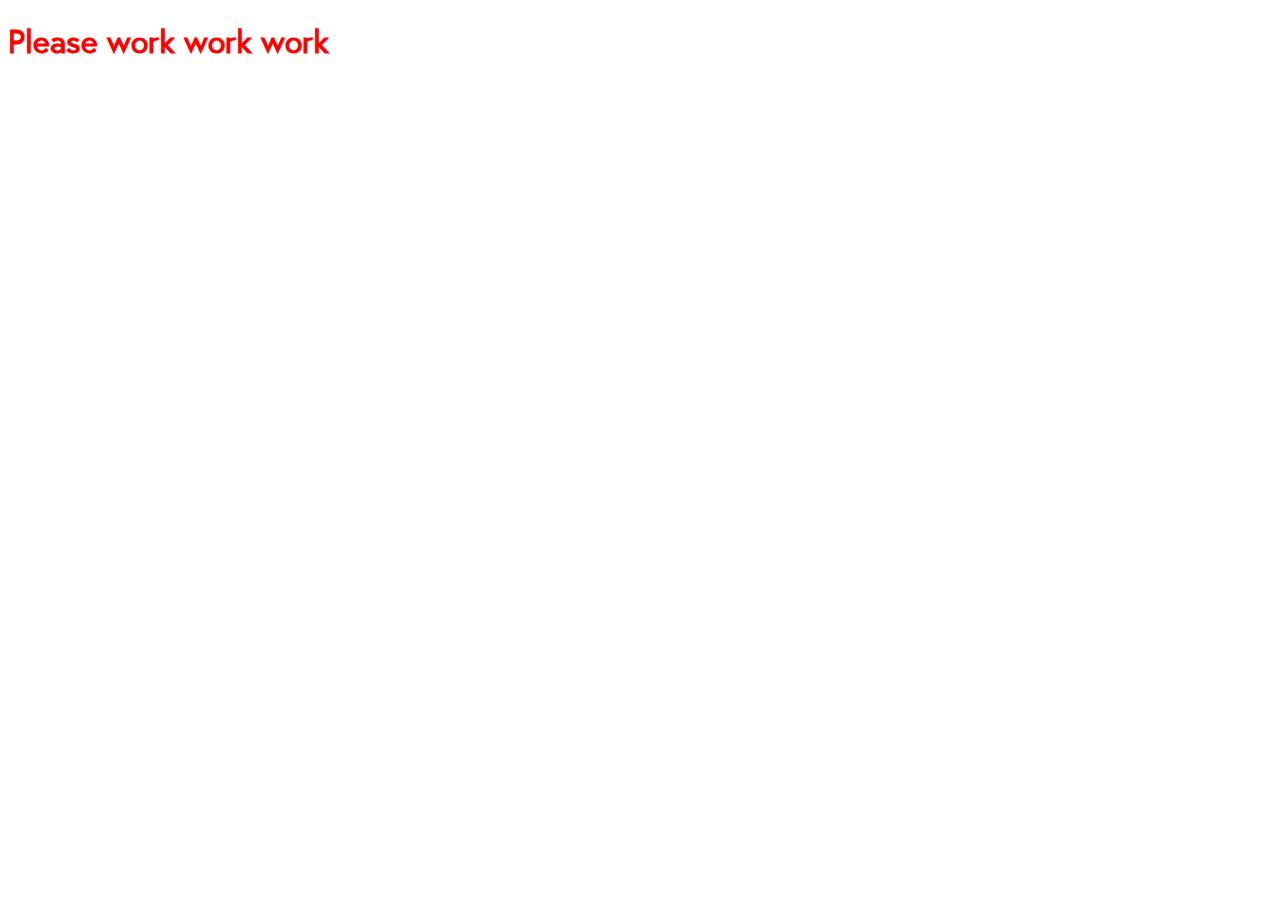
==== index.html @ e3c28439 "project setup wip" ====
<!DOCTYPE html>
<html lang="en">
  <head>
    <meta charset="utf-8">
    <meta name="viewport" content="width=device-width, initial-scale=1">
    <link href="stylesheets/app.css" rel="stylesheet" type="text/css"/>
    <title>Remeli</title>
  </head>
  <body>
  	<h1>Please work work work</h1>
  </body>
</html>
---- stylesheets/app.css ----
@font-face {
  font-family: 'europabold';
  src: url("../fonts/europabold-webfont.woff2") format("woff2"), url("./fonts/europabold-webfont.woff") format("woff");
  font-weight: normal;
  font-style: normal;
}
@font-face {
  font-family: 'europabolditalic';
  src: url("../fonts/europabolditalic-webfont.woff2") format("woff2"), url("../fonts/europabolditalic-webfont.woff") format("woff");
  font-weight: normal;
  font-style: normal;
}
@font-face {
  font-family: 'europalight';
  src: url("../fonts/europalight-webfont.woff2") format("woff2"), url("../fonts/europalight-webfont.woff") format("woff");
  font-weight: normal;
  font-style: normal;
}
@font-face {
  font-family: 'europalightitalic';
  src: url("../fonts/europalightitalic-webfont.woff2") format("woff2"), url("../fonts/europalightitalic-webfont.woff") format("woff");
  font-weight: normal;
  font-style: normal;
}
@font-face {
  font-family: 'europaregular';
  src: url("../fonts/europaregular-webfont.woff2") format("woff2"), url("../fonts/europaregular-webfont.woff") format("woff");
  font-weight: normal;
  font-style: normal;
}
@font-face {
  font-family: 'europaregularitalic';
  src: url("../fonts/europaregularitalic-webfont.woff2") format("woff2"), url("../fonts/europaregularitalic-webfont.woff") format("woff");
  font-weight: normal;
  font-style: normal;
}
/* line 1, ../sass/_common.scss */
body {
  font-family: "europaregular", "helvetica", sans-serif, serif;
  color: red;
}

/* line 6, ../sass/_common.scss */
.rml-header {
  height: 76px;
  border-bottom: 4px solid black;
  min-width: 100%;
  position: fixed;
  z-index: 3;
  text-align: center;
  background-color: #ffffff;
  padding: 0.5em;
}
/* line 16, ../sass/_common.scss */
.rml-header h1 span {
  display: none;
}
/* line 20, ../sass/_common.scss */
.rml-header .logo {
  height: 56px;
}

/* line 25, ../sass/_common.scss */
main {
  margin-top: 80px;
  padding-top: 1.5em;
  padding-left: 2em;
  padding-right: 2em;
  float: left;
}
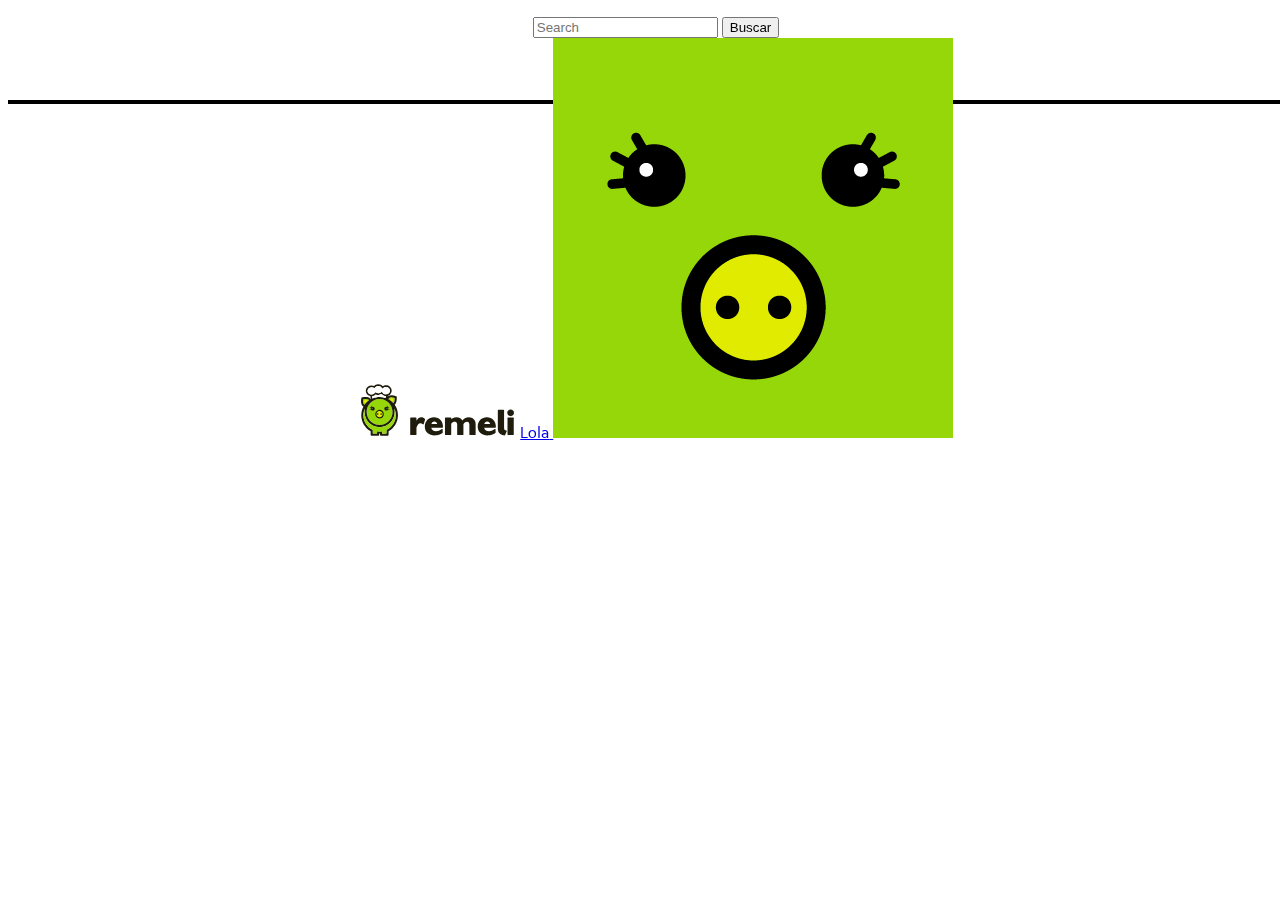
==== commit 668d7e52: "finished mapping; included lineicons; started on index.html" ====
--- a/index.html
+++ b/index.html
@@ -4,9 +4,42 @@
     <meta charset="utf-8">
     <meta name="viewport" content="width=device-width, initial-scale=1">
     <link href="stylesheets/app.css" rel="stylesheet" type="text/css"/>
+<!--Bootstrap-->
+    <link rel="stylesheet" href="https://maxcdn.bootstrapcdn.com/bootstrap/4.0.0-beta/css/bootstrap.min.css" integrity="sha384-/Y6pD6FV/Vv2HJnA6t+vslU6fwYXjCFtcEpHbNJ0lyAFsXTsjBbfaDjzALeQsN6M" crossorigin="anonymous">
+<!--Favicon and app-->
+	<link rel="apple-touch-icon" sizes="180x180" href="favicons/apple-touch-icon.png">
+	<link rel="icon" type="image/png" sizes="32x32" href="favicons/favicon-32x32.png">
+	<link rel="icon" type="image/png" sizes="16x16" href="favicons/favicon-16x16.png">
+	<link rel="manifest" href="favicons/manifest.json">
+	<link rel="mask-icon" href="favicons/safari-pinned-tab.svg" color="#88b04b">
+	<meta name="theme-color" content="#ffffff">
+<!--/Favicon and app-->
     <title>Remeli</title>
   </head>
   <body>
-  	<h1>Please work work work</h1>
+  	<header>
+  		<nav class="navbar fixed-top rml-header align-middle">
+			<form class="form-inline my-2 my-lg-0">
+				<input class="form-control mr-sm-2" type="text" placeholder="Search">
+				<button class="btn btn-outline-success my-2 my-sm-0" type="submit">Buscar</button>
+			</form>
+			<object type="image/svg+xml" data="svg/logo-main.svg" class="logo">
+	  			Remeli <!-- fallback image in CSS -->
+			</object>
+			  <a class="float-left" href="#">
+    			<span class="rml-user-name">Lola</span>
+    			<img class="rml-user-avatar rounded float-left" src="placeholder/user-avatar.png">
+  			</a>
+		
+    			<span class="rml-icon dripicons-bell"></span>
+
+     	</nav>
+  	</header>
+  	<nav>
+  	</nav>
+  	<main>
+  	</main>
+  	<footer>
+  	</footer>
   </body>
 </html>--- a/stylesheets/app.css
+++ b/stylesheets/app.css
@@ -34,13 +34,38 @@
   font-weight: normal;
   font-style: normal;
 }
+/* line 23, ../sass/_colors.scss */
+.rml-primary-text-color {
+  color: #A1A3A3;
+}
+
+/* line 24, ../sass/_colors.scss */
+.rml-secondary-text-color {
+  color: #67686A;
+}
+
+/* line 27, ../sass/_colors.scss */
+.rml-divider-color {
+  color: #ECF0EF;
+}
+
 /* line 1, ../sass/_common.scss */
 body {
   font-family: "europaregular", "helvetica", sans-serif, serif;
-  color: red;
+  color: #838487;
 }
 
 /* line 6, ../sass/_common.scss */
+h1, h2, h3 {
+  color: black;
+}
+
+/* line 10, ../sass/_common.scss */
+h2 {
+  color: #88B04B;
+}
+
+/* line 14, ../sass/_common.scss */
 .rml-header {
   height: 76px;
   border-bottom: 4px solid black;
@@ -51,16 +76,16 @@
   background-color: #ffffff;
   padding: 0.5em;
 }
-/* line 16, ../sass/_common.scss */
+/* line 24, ../sass/_common.scss */
 .rml-header h1 span {
   display: none;
 }
-/* line 20, ../sass/_common.scss */
+/* line 28, ../sass/_common.scss */
 .rml-header .logo {
   height: 56px;
 }
 
-/* line 25, ../sass/_common.scss */
+/* line 33, ../sass/_common.scss */
 main {
   margin-top: 80px;
   padding-top: 1.5em;
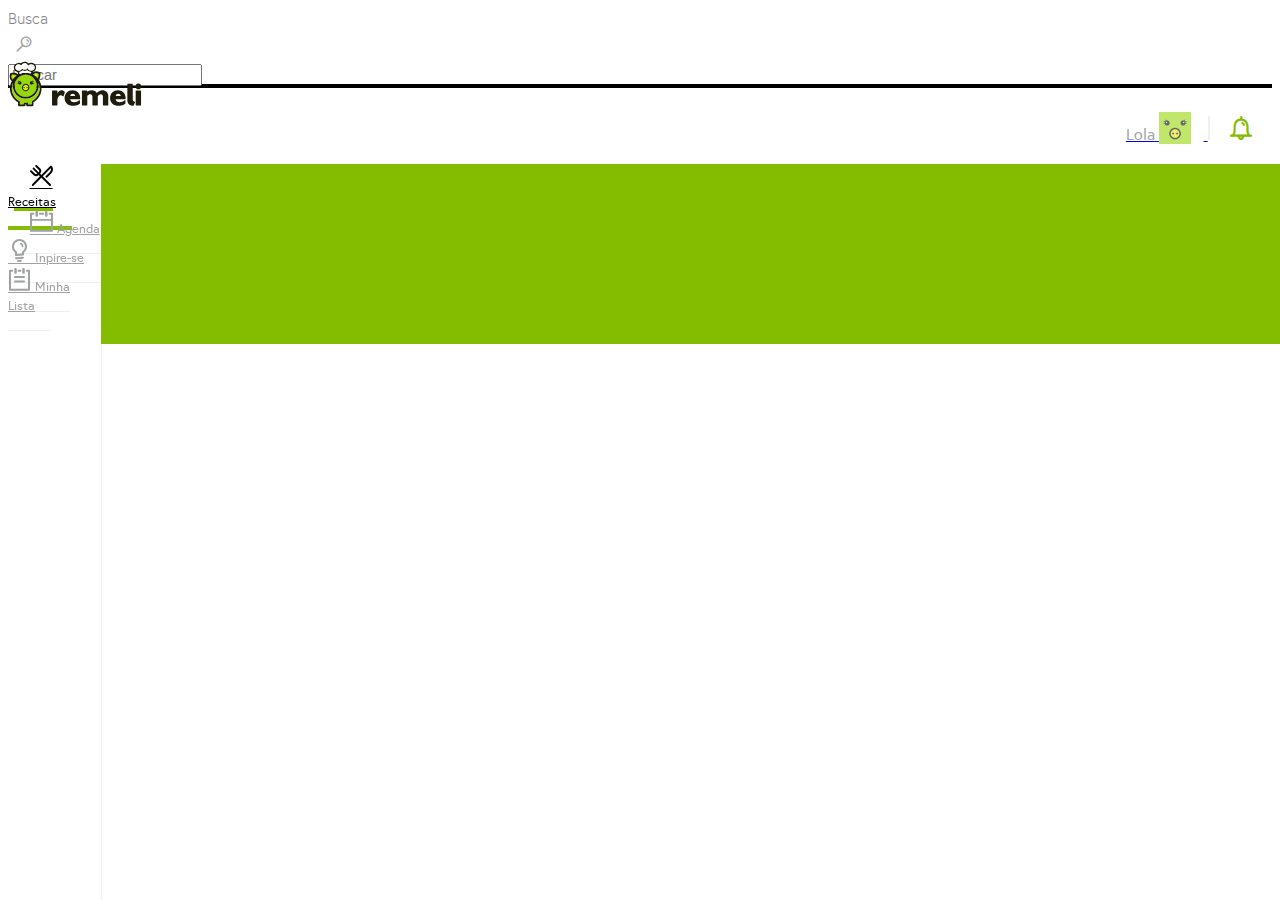
==== commit d9cf56ad: "html and css for page header and main nav" ====
--- a/index.html
+++ b/index.html
@@ -2,7 +2,9 @@
 <html lang="en">
   <head>
     <meta charset="utf-8">
-    <meta name="viewport" content="width=device-width, initial-scale=1">
+    <meta http-equiv="X-UA-Compatible" content="IE=edge">
+    <meta name="viewport" content="width=device-width, initial-scale = 1.0, maximum-scale=1.0, user-scalable=no" />
+<!--Styles-->    
     <link href="stylesheets/app.css" rel="stylesheet" type="text/css"/>
 <!--Bootstrap-->
     <link rel="stylesheet" href="https://maxcdn.bootstrapcdn.com/bootstrap/4.0.0-beta/css/bootstrap.min.css" integrity="sha384-/Y6pD6FV/Vv2HJnA6t+vslU6fwYXjCFtcEpHbNJ0lyAFsXTsjBbfaDjzALeQsN6M" crossorigin="anonymous">
@@ -13,32 +15,61 @@
 	<link rel="manifest" href="favicons/manifest.json">
 	<link rel="mask-icon" href="favicons/safari-pinned-tab.svg" color="#88b04b">
 	<meta name="theme-color" content="#ffffff">
-<!--/Favicon and app-->
+<!--Page Info-->
     <title>Remeli</title>
   </head>
   <body>
+<!--Header-->
   	<header>
   		<nav class="navbar fixed-top rml-header align-middle">
-			<form class="form-inline my-2 my-lg-0">
-				<input class="form-control mr-sm-2" type="text" placeholder="Search">
-				<button class="btn btn-outline-success my-2 my-sm-0" type="submit">Buscar</button>
-			</form>
-			<object type="image/svg+xml" data="svg/logo-main.svg" class="logo">
+  			<div class="col-md-4 float-left">
+				<form class="form-inline my-2 my-lg-0 rml-search">
+					  <label class="sr-only" for="inlineFormInputGroup">Busca</label>
+					  <div class="input-group mb-2 mr-sm-2 mb-sm-0">
+					    <div class="input-group-addon"><span class="dripicons-search"></span></div>
+					    <input type="text" class="form-control" id="inlineFormInputGroup" placeholder="Buscar">
+					  </div>
+				</form>
+			</div>
+			<object type="image/svg+xml" data="svg/logo-main.svg" class="rml-logo logo col-md-4">
 	  			Remeli <!-- fallback image in CSS -->
 			</object>
-			  <a class="float-left" href="#">
-    			<span class="rml-user-name">Lola</span>
-    			<img class="rml-user-avatar rounded float-left" src="placeholder/user-avatar.png">
-  			</a>
-		
+			<div class="rml-user-menu float-right col-md-4">
+			  	<a class="" href="#">
+    				<span class="rml-user-name">Lola</span>
+    				<img class="rml-user-avatar rounded" src="placeholder/user-avatar.png">
+  				</a>
     			<span class="rml-icon dripicons-bell"></span>
-
+    		</div>
      	</nav>
   	</header>
-  	<nav>
-  	</nav>
+<!--/Header-->
+<!--Main Navigation-->
+	<nav class="nav rml-main-nav">
+	  <a class="nav-link active" href="#">
+	  	<span class="rml-icon dripicons-cutlery"></span>
+	  	Receitas
+	  </a>
+	  <a class="nav-link" href="#">
+	  	<span class="rml-icon dripicons-calendar"></span>
+	  	Agenda
+	  </a>
+	  <a class="nav-link" href="#">
+		<span class="rml-icon dripicons-lightbulb"></span>
+	  	Inpire-se
+	  </a>
+	  <a class="nav-link" href="#">
+	  	<span class="rml-icon dripicons-to-do"></span>
+	  	Minha Lista
+	  </a>
+	</nav>
+<!--/Main Navigation-->
+<!--Content-->
   	<main>
+  		<div class="rml-image-header">
+  		</div>
   	</main>
+<!--/Content-->  	
   	<footer>
   	</footer>
   </body>
--- a/stylesheets/app.css
+++ b/stylesheets/app.css
@@ -34,6 +34,1041 @@
   font-weight: normal;
   font-style: normal;
 }
+@font-face {
+  font-family: 'dripicons-v2';
+  src: url("../fonts/dripicons-v2.eot");
+  src: url("../fonts/dripicons-v2.eot?#iefix") format("embedded-opentype"), url("../fonts/dripicons-v2.woff") format("woff"), url("../fonts/dripicons-v2.ttf") format("truetype"), url("../fonts/dripicons-v2.svg#dripicons-v2") format("svg");
+  font-weight: normal;
+  font-style: normal;
+}
+/* line 16, ../sass/_icons.scss */
+[data-icon]:before {
+  font-family: 'dripicons-v2' !important;
+  content: attr(data-icon);
+  font-style: normal !important;
+  font-weight: normal !important;
+  font-variant: normal !important;
+  text-transform: none !important;
+  speak: none;
+  line-height: 1;
+  -webkit-font-smoothing: antialiased;
+  -moz-osx-font-smoothing: grayscale;
+}
+
+/* line 29, ../sass/_icons.scss */
+[class^="dripicons-"]:before,
+[class*=" dripicons-"]:before {
+  font-family: "dripicons-v2" !important;
+  font-style: normal !important;
+  font-weight: normal !important;
+  font-variant: normal !important;
+  text-transform: none !important;
+  speak: none;
+  line-height: 1;
+  -webkit-font-smoothing: antialiased;
+  -moz-osx-font-smoothing: grayscale;
+}
+
+/* line 42, ../sass/_icons.scss */
+.dripicons-alarm:before {
+  content: "\61";
+}
+
+/* line 45, ../sass/_icons.scss */
+.dripicons-align-center:before {
+  content: "\62";
+}
+
+/* line 48, ../sass/_icons.scss */
+.dripicons-align-justify:before {
+  content: "\63";
+}
+
+/* line 51, ../sass/_icons.scss */
+.dripicons-align-left:before {
+  content: "\64";
+}
+
+/* line 54, ../sass/_icons.scss */
+.dripicons-align-right:before {
+  content: "\65";
+}
+
+/* line 57, ../sass/_icons.scss */
+.dripicons-anchor:before {
+  content: "\66";
+}
+
+/* line 60, ../sass/_icons.scss */
+.dripicons-archive:before {
+  content: "\67";
+}
+
+/* line 63, ../sass/_icons.scss */
+.dripicons-arrow-down:before {
+  content: "\68";
+}
+
+/* line 66, ../sass/_icons.scss */
+.dripicons-arrow-left:before {
+  content: "\69";
+}
+
+/* line 69, ../sass/_icons.scss */
+.dripicons-arrow-right:before {
+  content: "\6a";
+}
+
+/* line 72, ../sass/_icons.scss */
+.dripicons-arrow-thin-down:before {
+  content: "\6b";
+}
+
+/* line 75, ../sass/_icons.scss */
+.dripicons-arrow-thin-left:before {
+  content: "\6c";
+}
+
+/* line 78, ../sass/_icons.scss */
+.dripicons-arrow-thin-right:before {
+  content: "\6d";
+}
+
+/* line 81, ../sass/_icons.scss */
+.dripicons-arrow-thin-up:before {
+  content: "\6e";
+}
+
+/* line 84, ../sass/_icons.scss */
+.dripicons-arrow-up:before {
+  content: "\6f";
+}
+
+/* line 87, ../sass/_icons.scss */
+.dripicons-article:before {
+  content: "\70";
+}
+
+/* line 90, ../sass/_icons.scss */
+.dripicons-backspace:before {
+  content: "\71";
+}
+
+/* line 93, ../sass/_icons.scss */
+.dripicons-basket:before {
+  content: "\72";
+}
+
+/* line 96, ../sass/_icons.scss */
+.dripicons-basketball:before {
+  content: "\73";
+}
+
+/* line 99, ../sass/_icons.scss */
+.dripicons-battery-empty:before {
+  content: "\74";
+}
+
+/* line 102, ../sass/_icons.scss */
+.dripicons-battery-full:before {
+  content: "\75";
+}
+
+/* line 105, ../sass/_icons.scss */
+.dripicons-battery-low:before {
+  content: "\76";
+}
+
+/* line 108, ../sass/_icons.scss */
+.dripicons-battery-medium:before {
+  content: "\77";
+}
+
+/* line 111, ../sass/_icons.scss */
+.dripicons-bell:before {
+  content: "\78";
+}
+
+/* line 114, ../sass/_icons.scss */
+.dripicons-blog:before {
+  content: "\79";
+}
+
+/* line 117, ../sass/_icons.scss */
+.dripicons-bluetooth:before {
+  content: "\7a";
+}
+
+/* line 120, ../sass/_icons.scss */
+.dripicons-bold:before {
+  content: "\41";
+}
+
+/* line 123, ../sass/_icons.scss */
+.dripicons-bookmark:before {
+  content: "\42";
+}
+
+/* line 126, ../sass/_icons.scss */
+.dripicons-bookmarks:before {
+  content: "\43";
+}
+
+/* line 129, ../sass/_icons.scss */
+.dripicons-box:before {
+  content: "\44";
+}
+
+/* line 132, ../sass/_icons.scss */
+.dripicons-briefcase:before {
+  content: "\45";
+}
+
+/* line 135, ../sass/_icons.scss */
+.dripicons-brightness-low:before {
+  content: "\46";
+}
+
+/* line 138, ../sass/_icons.scss */
+.dripicons-brightness-max:before {
+  content: "\47";
+}
+
+/* line 141, ../sass/_icons.scss */
+.dripicons-brightness-medium:before {
+  content: "\48";
+}
+
+/* line 144, ../sass/_icons.scss */
+.dripicons-broadcast:before {
+  content: "\49";
+}
+
+/* line 147, ../sass/_icons.scss */
+.dripicons-browser:before {
+  content: "\4a";
+}
+
+/* line 150, ../sass/_icons.scss */
+.dripicons-browser-upload:before {
+  content: "\4b";
+}
+
+/* line 153, ../sass/_icons.scss */
+.dripicons-brush:before {
+  content: "\4c";
+}
+
+/* line 156, ../sass/_icons.scss */
+.dripicons-calendar:before {
+  content: "\4d";
+}
+
+/* line 159, ../sass/_icons.scss */
+.dripicons-camcorder:before {
+  content: "\4e";
+}
+
+/* line 162, ../sass/_icons.scss */
+.dripicons-camera:before {
+  content: "\4f";
+}
+
+/* line 165, ../sass/_icons.scss */
+.dripicons-card:before {
+  content: "\50";
+}
+
+/* line 168, ../sass/_icons.scss */
+.dripicons-cart:before {
+  content: "\51";
+}
+
+/* line 171, ../sass/_icons.scss */
+.dripicons-checklist:before {
+  content: "\52";
+}
+
+/* line 174, ../sass/_icons.scss */
+.dripicons-checkmark:before {
+  content: "\53";
+}
+
+/* line 177, ../sass/_icons.scss */
+.dripicons-chevron-down:before {
+  content: "\54";
+}
+
+/* line 180, ../sass/_icons.scss */
+.dripicons-chevron-left:before {
+  content: "\55";
+}
+
+/* line 183, ../sass/_icons.scss */
+.dripicons-chevron-right:before {
+  content: "\56";
+}
+
+/* line 186, ../sass/_icons.scss */
+.dripicons-chevron-up:before {
+  content: "\57";
+}
+
+/* line 189, ../sass/_icons.scss */
+.dripicons-clipboard:before {
+  content: "\58";
+}
+
+/* line 192, ../sass/_icons.scss */
+.dripicons-clock:before {
+  content: "\59";
+}
+
+/* line 195, ../sass/_icons.scss */
+.dripicons-clockwise:before {
+  content: "\5a";
+}
+
+/* line 198, ../sass/_icons.scss */
+.dripicons-cloud:before {
+  content: "\30";
+}
+
+/* line 201, ../sass/_icons.scss */
+.dripicons-cloud-download:before {
+  content: "\31";
+}
+
+/* line 204, ../sass/_icons.scss */
+.dripicons-cloud-upload:before {
+  content: "\32";
+}
+
+/* line 207, ../sass/_icons.scss */
+.dripicons-code:before {
+  content: "\33";
+}
+
+/* line 210, ../sass/_icons.scss */
+.dripicons-contract:before {
+  content: "\34";
+}
+
+/* line 213, ../sass/_icons.scss */
+.dripicons-contract-2:before {
+  content: "\35";
+}
+
+/* line 216, ../sass/_icons.scss */
+.dripicons-conversation:before {
+  content: "\36";
+}
+
+/* line 219, ../sass/_icons.scss */
+.dripicons-copy:before {
+  content: "\37";
+}
+
+/* line 222, ../sass/_icons.scss */
+.dripicons-crop:before {
+  content: "\38";
+}
+
+/* line 225, ../sass/_icons.scss */
+.dripicons-cross:before {
+  content: "\39";
+}
+
+/* line 228, ../sass/_icons.scss */
+.dripicons-crosshair:before {
+  content: "\21";
+}
+
+/* line 231, ../sass/_icons.scss */
+.dripicons-cutlery:before {
+  content: "\22";
+}
+
+/* line 234, ../sass/_icons.scss */
+.dripicons-device-desktop:before {
+  content: "\23";
+}
+
+/* line 237, ../sass/_icons.scss */
+.dripicons-device-mobile:before {
+  content: "\24";
+}
+
+/* line 240, ../sass/_icons.scss */
+.dripicons-device-tablet:before {
+  content: "\25";
+}
+
+/* line 243, ../sass/_icons.scss */
+.dripicons-direction:before {
+  content: "\26";
+}
+
+/* line 246, ../sass/_icons.scss */
+.dripicons-disc:before {
+  content: "\27";
+}
+
+/* line 249, ../sass/_icons.scss */
+.dripicons-document:before {
+  content: "\28";
+}
+
+/* line 252, ../sass/_icons.scss */
+.dripicons-document-delete:before {
+  content: "\29";
+}
+
+/* line 255, ../sass/_icons.scss */
+.dripicons-document-edit:before {
+  content: "\2a";
+}
+
+/* line 258, ../sass/_icons.scss */
+.dripicons-document-new:before {
+  content: "\2b";
+}
+
+/* line 261, ../sass/_icons.scss */
+.dripicons-document-remove:before {
+  content: "\2c";
+}
+
+/* line 264, ../sass/_icons.scss */
+.dripicons-dot:before {
+  content: "\2d";
+}
+
+/* line 267, ../sass/_icons.scss */
+.dripicons-dots-2:before {
+  content: "\2e";
+}
+
+/* line 270, ../sass/_icons.scss */
+.dripicons-dots-3:before {
+  content: "\2f";
+}
+
+/* line 273, ../sass/_icons.scss */
+.dripicons-download:before {
+  content: "\3a";
+}
+
+/* line 276, ../sass/_icons.scss */
+.dripicons-duplicate:before {
+  content: "\3b";
+}
+
+/* line 279, ../sass/_icons.scss */
+.dripicons-enter:before {
+  content: "\3c";
+}
+
+/* line 282, ../sass/_icons.scss */
+.dripicons-exit:before {
+  content: "\3d";
+}
+
+/* line 285, ../sass/_icons.scss */
+.dripicons-expand:before {
+  content: "\3e";
+}
+
+/* line 288, ../sass/_icons.scss */
+.dripicons-expand-2:before {
+  content: "\3f";
+}
+
+/* line 291, ../sass/_icons.scss */
+.dripicons-experiment:before {
+  content: "\40";
+}
+
+/* line 294, ../sass/_icons.scss */
+.dripicons-export:before {
+  content: "\5b";
+}
+
+/* line 297, ../sass/_icons.scss */
+.dripicons-feed:before {
+  content: "\5d";
+}
+
+/* line 300, ../sass/_icons.scss */
+.dripicons-flag:before {
+  content: "\5e";
+}
+
+/* line 303, ../sass/_icons.scss */
+.dripicons-flashlight:before {
+  content: "\5f";
+}
+
+/* line 306, ../sass/_icons.scss */
+.dripicons-folder:before {
+  content: "\60";
+}
+
+/* line 309, ../sass/_icons.scss */
+.dripicons-folder-open:before {
+  content: "\7b";
+}
+
+/* line 312, ../sass/_icons.scss */
+.dripicons-forward:before {
+  content: "\7c";
+}
+
+/* line 315, ../sass/_icons.scss */
+.dripicons-gaming:before {
+  content: "\7d";
+}
+
+/* line 318, ../sass/_icons.scss */
+.dripicons-gear:before {
+  content: "\7e";
+}
+
+/* line 321, ../sass/_icons.scss */
+.dripicons-graduation:before {
+  content: "\5c";
+}
+
+/* line 324, ../sass/_icons.scss */
+.dripicons-graph-bar:before {
+  content: "\e000";
+}
+
+/* line 327, ../sass/_icons.scss */
+.dripicons-graph-line:before {
+  content: "\e001";
+}
+
+/* line 330, ../sass/_icons.scss */
+.dripicons-graph-pie:before {
+  content: "\e002";
+}
+
+/* line 333, ../sass/_icons.scss */
+.dripicons-headset:before {
+  content: "\e003";
+}
+
+/* line 336, ../sass/_icons.scss */
+.dripicons-heart:before {
+  content: "\e004";
+}
+
+/* line 339, ../sass/_icons.scss */
+.dripicons-help:before {
+  content: "\e005";
+}
+
+/* line 342, ../sass/_icons.scss */
+.dripicons-home:before {
+  content: "\e006";
+}
+
+/* line 345, ../sass/_icons.scss */
+.dripicons-hourglass:before {
+  content: "\e007";
+}
+
+/* line 348, ../sass/_icons.scss */
+.dripicons-inbox:before {
+  content: "\e008";
+}
+
+/* line 351, ../sass/_icons.scss */
+.dripicons-information:before {
+  content: "\e009";
+}
+
+/* line 354, ../sass/_icons.scss */
+.dripicons-italic:before {
+  content: "\e00a";
+}
+
+/* line 357, ../sass/_icons.scss */
+.dripicons-jewel:before {
+  content: "\e00b";
+}
+
+/* line 360, ../sass/_icons.scss */
+.dripicons-lifting:before {
+  content: "\e00c";
+}
+
+/* line 363, ../sass/_icons.scss */
+.dripicons-lightbulb:before {
+  content: "\e00d";
+}
+
+/* line 366, ../sass/_icons.scss */
+.dripicons-link:before {
+  content: "\e00e";
+}
+
+/* line 369, ../sass/_icons.scss */
+.dripicons-link-broken:before {
+  content: "\e00f";
+}
+
+/* line 372, ../sass/_icons.scss */
+.dripicons-list:before {
+  content: "\e010";
+}
+
+/* line 375, ../sass/_icons.scss */
+.dripicons-loading:before {
+  content: "\e011";
+}
+
+/* line 378, ../sass/_icons.scss */
+.dripicons-location:before {
+  content: "\e012";
+}
+
+/* line 381, ../sass/_icons.scss */
+.dripicons-lock:before {
+  content: "\e013";
+}
+
+/* line 384, ../sass/_icons.scss */
+.dripicons-lock-open:before {
+  content: "\e014";
+}
+
+/* line 387, ../sass/_icons.scss */
+.dripicons-mail:before {
+  content: "\e015";
+}
+
+/* line 390, ../sass/_icons.scss */
+.dripicons-map:before {
+  content: "\e016";
+}
+
+/* line 393, ../sass/_icons.scss */
+.dripicons-media-loop:before {
+  content: "\e017";
+}
+
+/* line 396, ../sass/_icons.scss */
+.dripicons-media-next:before {
+  content: "\e018";
+}
+
+/* line 399, ../sass/_icons.scss */
+.dripicons-media-pause:before {
+  content: "\e019";
+}
+
+/* line 402, ../sass/_icons.scss */
+.dripicons-media-play:before {
+  content: "\e01a";
+}
+
+/* line 405, ../sass/_icons.scss */
+.dripicons-media-previous:before {
+  content: "\e01b";
+}
+
+/* line 408, ../sass/_icons.scss */
+.dripicons-media-record:before {
+  content: "\e01c";
+}
+
+/* line 411, ../sass/_icons.scss */
+.dripicons-media-shuffle:before {
+  content: "\e01d";
+}
+
+/* line 414, ../sass/_icons.scss */
+.dripicons-media-stop:before {
+  content: "\e01e";
+}
+
+/* line 417, ../sass/_icons.scss */
+.dripicons-medical:before {
+  content: "\e01f";
+}
+
+/* line 420, ../sass/_icons.scss */
+.dripicons-menu:before {
+  content: "\e020";
+}
+
+/* line 423, ../sass/_icons.scss */
+.dripicons-message:before {
+  content: "\e021";
+}
+
+/* line 426, ../sass/_icons.scss */
+.dripicons-meter:before {
+  content: "\e022";
+}
+
+/* line 429, ../sass/_icons.scss */
+.dripicons-microphone:before {
+  content: "\e023";
+}
+
+/* line 432, ../sass/_icons.scss */
+.dripicons-minus:before {
+  content: "\e024";
+}
+
+/* line 435, ../sass/_icons.scss */
+.dripicons-monitor:before {
+  content: "\e025";
+}
+
+/* line 438, ../sass/_icons.scss */
+.dripicons-move:before {
+  content: "\e026";
+}
+
+/* line 441, ../sass/_icons.scss */
+.dripicons-music:before {
+  content: "\e027";
+}
+
+/* line 444, ../sass/_icons.scss */
+.dripicons-network-1:before {
+  content: "\e028";
+}
+
+/* line 447, ../sass/_icons.scss */
+.dripicons-network-2:before {
+  content: "\e029";
+}
+
+/* line 450, ../sass/_icons.scss */
+.dripicons-network-3:before {
+  content: "\e02a";
+}
+
+/* line 453, ../sass/_icons.scss */
+.dripicons-network-4:before {
+  content: "\e02b";
+}
+
+/* line 456, ../sass/_icons.scss */
+.dripicons-network-5:before {
+  content: "\e02c";
+}
+
+/* line 459, ../sass/_icons.scss */
+.dripicons-pamphlet:before {
+  content: "\e02d";
+}
+
+/* line 462, ../sass/_icons.scss */
+.dripicons-paperclip:before {
+  content: "\e02e";
+}
+
+/* line 465, ../sass/_icons.scss */
+.dripicons-pencil:before {
+  content: "\e02f";
+}
+
+/* line 468, ../sass/_icons.scss */
+.dripicons-phone:before {
+  content: "\e030";
+}
+
+/* line 471, ../sass/_icons.scss */
+.dripicons-photo:before {
+  content: "\e031";
+}
+
+/* line 474, ../sass/_icons.scss */
+.dripicons-photo-group:before {
+  content: "\e032";
+}
+
+/* line 477, ../sass/_icons.scss */
+.dripicons-pill:before {
+  content: "\e033";
+}
+
+/* line 480, ../sass/_icons.scss */
+.dripicons-pin:before {
+  content: "\e034";
+}
+
+/* line 483, ../sass/_icons.scss */
+.dripicons-plus:before {
+  content: "\e035";
+}
+
+/* line 486, ../sass/_icons.scss */
+.dripicons-power:before {
+  content: "\e036";
+}
+
+/* line 489, ../sass/_icons.scss */
+.dripicons-preview:before {
+  content: "\e037";
+}
+
+/* line 492, ../sass/_icons.scss */
+.dripicons-print:before {
+  content: "\e038";
+}
+
+/* line 495, ../sass/_icons.scss */
+.dripicons-pulse:before {
+  content: "\e039";
+}
+
+/* line 498, ../sass/_icons.scss */
+.dripicons-question:before {
+  content: "\e03a";
+}
+
+/* line 501, ../sass/_icons.scss */
+.dripicons-reply:before {
+  content: "\e03b";
+}
+
+/* line 504, ../sass/_icons.scss */
+.dripicons-reply-all:before {
+  content: "\e03c";
+}
+
+/* line 507, ../sass/_icons.scss */
+.dripicons-return:before {
+  content: "\e03d";
+}
+
+/* line 510, ../sass/_icons.scss */
+.dripicons-retweet:before {
+  content: "\e03e";
+}
+
+/* line 513, ../sass/_icons.scss */
+.dripicons-rocket:before {
+  content: "\e03f";
+}
+
+/* line 516, ../sass/_icons.scss */
+.dripicons-scale:before {
+  content: "\e040";
+}
+
+/* line 519, ../sass/_icons.scss */
+.dripicons-search:before {
+  content: "\e041";
+}
+
+/* line 522, ../sass/_icons.scss */
+.dripicons-shopping-bag:before {
+  content: "\e042";
+}
+
+/* line 525, ../sass/_icons.scss */
+.dripicons-skip:before {
+  content: "\e043";
+}
+
+/* line 528, ../sass/_icons.scss */
+.dripicons-stack:before {
+  content: "\e044";
+}
+
+/* line 531, ../sass/_icons.scss */
+.dripicons-star:before {
+  content: "\e045";
+}
+
+/* line 534, ../sass/_icons.scss */
+.dripicons-stopwatch:before {
+  content: "\e046";
+}
+
+/* line 537, ../sass/_icons.scss */
+.dripicons-store:before {
+  content: "\e047";
+}
+
+/* line 540, ../sass/_icons.scss */
+.dripicons-suitcase:before {
+  content: "\e048";
+}
+
+/* line 543, ../sass/_icons.scss */
+.dripicons-swap:before {
+  content: "\e049";
+}
+
+/* line 546, ../sass/_icons.scss */
+.dripicons-tag:before {
+  content: "\e04a";
+}
+
+/* line 549, ../sass/_icons.scss */
+.dripicons-tag-delete:before {
+  content: "\e04b";
+}
+
+/* line 552, ../sass/_icons.scss */
+.dripicons-tags:before {
+  content: "\e04c";
+}
+
+/* line 555, ../sass/_icons.scss */
+.dripicons-thumbs-down:before {
+  content: "\e04d";
+}
+
+/* line 558, ../sass/_icons.scss */
+.dripicons-thumbs-up:before {
+  content: "\e04e";
+}
+
+/* line 561, ../sass/_icons.scss */
+.dripicons-ticket:before {
+  content: "\e04f";
+}
+
+/* line 564, ../sass/_icons.scss */
+.dripicons-time-reverse:before {
+  content: "\e050";
+}
+
+/* line 567, ../sass/_icons.scss */
+.dripicons-to-do:before {
+  content: "\e051";
+}
+
+/* line 570, ../sass/_icons.scss */
+.dripicons-toggles:before {
+  content: "\e052";
+}
+
+/* line 573, ../sass/_icons.scss */
+.dripicons-trash:before {
+  content: "\e053";
+}
+
+/* line 576, ../sass/_icons.scss */
+.dripicons-trophy:before {
+  content: "\e054";
+}
+
+/* line 579, ../sass/_icons.scss */
+.dripicons-upload:before {
+  content: "\e055";
+}
+
+/* line 582, ../sass/_icons.scss */
+.dripicons-user:before {
+  content: "\e056";
+}
+
+/* line 585, ../sass/_icons.scss */
+.dripicons-user-group:before {
+  content: "\e057";
+}
+
+/* line 588, ../sass/_icons.scss */
+.dripicons-user-id:before {
+  content: "\e058";
+}
+
+/* line 591, ../sass/_icons.scss */
+.dripicons-vibrate:before {
+  content: "\e059";
+}
+
+/* line 594, ../sass/_icons.scss */
+.dripicons-view-apps:before {
+  content: "\e05a";
+}
+
+/* line 597, ../sass/_icons.scss */
+.dripicons-view-list:before {
+  content: "\e05b";
+}
+
+/* line 600, ../sass/_icons.scss */
+.dripicons-view-list-large:before {
+  content: "\e05c";
+}
+
+/* line 603, ../sass/_icons.scss */
+.dripicons-view-thumb:before {
+  content: "\e05d";
+}
+
+/* line 606, ../sass/_icons.scss */
+.dripicons-volume-full:before {
+  content: "\e05e";
+}
+
+/* line 609, ../sass/_icons.scss */
+.dripicons-volume-low:before {
+  content: "\e05f";
+}
+
+/* line 612, ../sass/_icons.scss */
+.dripicons-volume-medium:before {
+  content: "\e060";
+}
+
+/* line 615, ../sass/_icons.scss */
+.dripicons-volume-off:before {
+  content: "\e061";
+}
+
+/* line 618, ../sass/_icons.scss */
+.dripicons-wallet:before {
+  content: "\e062";
+}
+
+/* line 621, ../sass/_icons.scss */
+.dripicons-warning:before {
+  content: "\e063";
+}
+
+/* line 624, ../sass/_icons.scss */
+.dripicons-web:before {
+  content: "\e064";
+}
+
+/* line 627, ../sass/_icons.scss */
+.dripicons-weight:before {
+  content: "\e065";
+}
+
+/* line 630, ../sass/_icons.scss */
+.dripicons-wifi:before {
+  content: "\e066";
+}
+
+/* line 633, ../sass/_icons.scss */
+.dripicons-wrong:before {
+  content: "\e067";
+}
+
+/* line 636, ../sass/_icons.scss */
+.dripicons-zoom-in:before {
+  content: "\e068";
+}
+
+/* line 639, ../sass/_icons.scss */
+.dripicons-zoom-out:before {
+  content: "\e069";
+}
+
 /* line 23, ../sass/_colors.scss */
 .rml-primary-text-color {
   color: #A1A3A3;
@@ -47,6 +1082,120 @@
 /* line 27, ../sass/_colors.scss */
 .rml-divider-color {
   color: #ECF0EF;
+}
+
+/* line 1, ../sass/_typography.scss */
+body {
+  font-family: "europaregular", "helvetica", sans-serif;
+}
+
+/* line 5, ../sass/_typography.scss */
+h1, h2, h3 {
+  color: black;
+}
+
+/* line 9, ../sass/_typography.scss */
+h2 {
+  color: #84BD00;
+}
+
+/* line 13, ../sass/_typography.scss */
+.rml-user-name {
+  font-family: "europaregular", "helvetica", sans-serif;
+  color: #A1A3A3;
+}
+
+/* line 1, ../sass/_header.scss */
+.rml-header {
+  border-bottom: 4px solid black;
+  height: 76px;
+  padding-right: 0;
+  background-color: #ffffff;
+}
+/* line 6, ../sass/_header.scss */
+.rml-header .rml-user-avatar {
+  max-height: 32px;
+  width: 32px;
+}
+/* line 10, ../sass/_header.scss */
+.rml-header .rml-icon {
+  font-family: 'dripicons-v2';
+  color: #84BD00;
+  font-size: 1.5em;
+  border-left: 2px solid #ECF0EF;
+  padding-left: 0.8em;
+  padding-right: 0.8em;
+}
+/* line 18, ../sass/_header.scss */
+.rml-header .rml-icon:hover {
+  color: #649135;
+  cursor: pointer;
+}
+/* line 22, ../sass/_header.scss */
+.rml-header .rml-user-menu {
+  text-align: right;
+}
+/* line 25, ../sass/_header.scss */
+.rml-header .logo {
+  height: 48px;
+}
+/* line 28, ../sass/_header.scss */
+.rml-header img {
+  vertical-align: text-bottom;
+  margin-right: 0.8em;
+  opacity: 0.6;
+}
+/* line 33, ../sass/_header.scss */
+.rml-header img:hover {
+  opacity: 1;
+}
+/* line 36, ../sass/_header.scss */
+.rml-header a:hover {
+  text-decoration: none;
+}
+
+/* line 1, ../sass/_main-nav.scss */
+nav.rml-main-nav {
+  height: 100%;
+  min-height: 100%;
+  position: fixed;
+  border-right: 1px solid #ECF0EF;
+  display: block;
+}
+
+/* line 8, ../sass/_main-nav.scss */
+.rml-main-nav {
+  width: 93px;
+  margin-top: 76px;
+  font-family: "europaregular", "helvetica", sans-serif;
+  font-size: 0.8em;
+}
+/* line 13, ../sass/_main-nav.scss */
+.rml-main-nav a {
+  height: 93px;
+  max-height: 93px;
+  text-align: center;
+  border-bottom: 1px solid #ECF0EF;
+  width: 88%;
+  margin-left: 6%;
+  padding: 1rem;
+  color: #A1A3A3;
+}
+/* line 23, ../sass/_main-nav.scss */
+.rml-main-nav a:hover {
+  color: #649135;
+  border-bottom: 4px solid #649135;
+}
+/* line 27, ../sass/_main-nav.scss */
+.rml-main-nav .rml-icon {
+  width: 100%;
+  font-size: 1.8em;
+}
+/* line 31, ../sass/_main-nav.scss */
+.rml-main-nav .nav-link.active {
+  color: black;
+  border-bottom: 4px solid #84BD00;
+  cursor: default;
 }
 
 /* line 1, ../sass/_common.scss */
@@ -55,41 +1204,39 @@
   color: #838487;
 }
 
-/* line 6, ../sass/_common.scss */
-h1, h2, h3 {
-  color: black;
-}
-
-/* line 10, ../sass/_common.scss */
-h2 {
-  color: #88B04B;
-}
-
-/* line 14, ../sass/_common.scss */
-.rml-header {
-  height: 76px;
-  border-bottom: 4px solid black;
+/* line 5, ../sass/_common.scss */
+main {
+  margin-top: 76px;
+  margin-left: 93px;
+  float: right;
+  width: 100%;
+  display: inline-block;
+  position: fixed;
+}
+
+/* line 1, ../sass/_forms.scss */
+.rml-search {
+  font-family: 'europalight';
+}
+/* line 3, ../sass/_forms.scss */
+.rml-search .input-group {
+  height: 2em;
+}
+/* line 6, ../sass/_forms.scss */
+.rml-search .input-group-addon {
+  color: #A1A3A3;
+  background-color: white;
+  padding: .5rem;
+}
+/* line 11, ../sass/_forms.scss */
+.rml-search .form-control {
+  font-size: 0.9em;
+}
+
+/* line 1, ../sass/_elements.scss */
+.rml-image-header {
   min-width: 100%;
-  position: fixed;
-  z-index: 3;
-  text-align: center;
-  background-color: #ffffff;
-  padding: 0.5em;
-}
-/* line 24, ../sass/_common.scss */
-.rml-header h1 span {
-  display: none;
-}
-/* line 28, ../sass/_common.scss */
-.rml-header .logo {
-  height: 56px;
-}
-
-/* line 33, ../sass/_common.scss */
-main {
-  margin-top: 80px;
-  padding-top: 1.5em;
-  padding-left: 2em;
-  padding-right: 2em;
+  height: 180px;
+  background-color: #84BD00;
   float: left;
 }
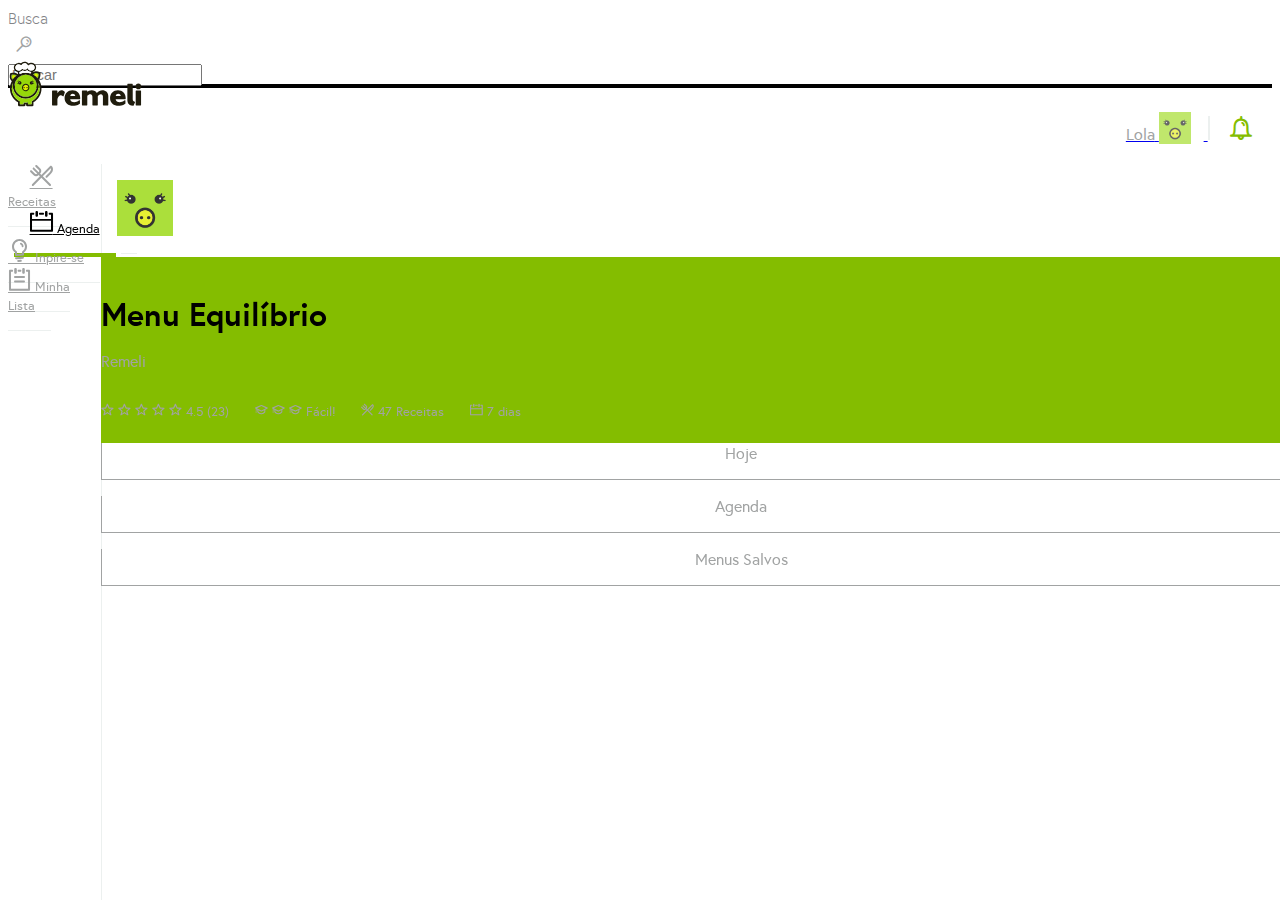
==== commit 04034e41: "menu header" ====
--- a/index.html
+++ b/index.html
@@ -46,11 +46,11 @@
 <!--/Header-->
 <!--Main Navigation-->
 	<nav class="nav rml-main-nav">
-	  <a class="nav-link active" href="#">
+	  <a class="nav-link" href="#">
 	  	<span class="rml-icon dripicons-cutlery"></span>
 	  	Receitas
 	  </a>
-	  <a class="nav-link" href="#">
+	  <a class="nav-link active" href="#">
 	  	<span class="rml-icon dripicons-calendar"></span>
 	  	Agenda
 	  </a>
@@ -66,7 +66,59 @@
 <!--/Main Navigation-->
 <!--Content-->
   	<main>
-  		<div class="rml-image-header">
+  		<div class="row rml-menu-header">
+  			<div class="col-md-1 no-gutter">
+  				<a class="" href="#">
+    				<img class="rml-user-avatar rounded" src="placeholder/user-avatar.png">
+  				</a>
+  			</div>
+  			<div class="col-md-11 no-gutter">
+  				<h1 class="col-md-12">Menu Equilíbrio</h1>
+	  			<div class="col-md-4 float-left">
+	  				<p>Remeli</p>
+	  			</div>
+	  			<div class="col-md-8 float-right rml-ratings">
+  					<p>
+	  					<span class="rml-icon dripicons-star"></span>
+	  					<span class="rml-icon dripicons-star"></span>
+	  					<span class="rml-icon dripicons-star"></span>
+	  					<span class="rml-icon dripicons-star"></span>
+	  					<span class="rml-icon dripicons-star"></span>
+	  					4.5 (23)
+  					</p>
+  					<p>
+  						<span class="rml-icon dripicons-graduation"></span>
+  						<span class="rml-icon dripicons-graduation"></span>
+  						<span class="rml-icon dripicons-graduation"></span>
+  						Fácil!
+  					</p>
+  					<p>
+  						<span class="rml-icon dripicons-cutlery"></span>
+  						47 Receitas
+  					</p>
+  					<p>
+  						<span class="rml-icon dripicons-calendar"></span>
+  						7 dias
+  					</p>
+  				</div>
+  			</div>
+  		</div>
+  		<div class="col-md-12 rml-image-header">
+  		</div>
+  		<div class="container float-left">
+  			<div class="row justify-content-center">
+  				<div class="col-md-8 rml-subnav no-gutter">
+  					<div class="col-md-4 float-left">
+  						<p>Hoje</p>
+  					</div>
+  					<div class="col-md-4 float-left">
+  						<p>Agenda</p>
+  					</div>
+  					<div class="col-md-4 float-left">
+  						<p>Menus Salvos</p>
+  					</div>
+  				</div>
+  			</div>
   		</div>
   	</main>
 <!--/Content-->  	
--- a/stylesheets/app.css
+++ b/stylesheets/app.css
@@ -1089,18 +1089,26 @@
   font-family: "europaregular", "helvetica", sans-serif;
 }
 
-/* line 5, ../sass/_typography.scss */
-h1, h2, h3 {
+/* line 4, ../sass/_typography.scss */
+h1 {
   color: black;
-}
-
-/* line 9, ../sass/_typography.scss */
+  font-family: "europabold", "helvetica", sans-serif;
+  font-size: 2rem !important;
+}
+
+/* line 10, ../sass/_typography.scss */
 h2 {
   color: #84BD00;
 }
 
-/* line 13, ../sass/_typography.scss */
+/* line 14, ../sass/_typography.scss */
 .rml-user-name {
+  font-family: "europaregular", "helvetica", sans-serif;
+  color: #A1A3A3;
+}
+
+/* line 18, ../sass/_typography.scss */
+p {
   font-family: "europaregular", "helvetica", sans-serif;
   color: #A1A3A3;
 }
@@ -1236,7 +1244,69 @@
 /* line 1, ../sass/_elements.scss */
 .rml-image-header {
   min-width: 100%;
-  height: 180px;
+  height: 186px;
   background-color: #84BD00;
   float: left;
 }
+
+/* line 8, ../sass/_elements.scss */
+.rml-user-avatar {
+  width: 56px;
+  opacity: .8;
+}
+
+/* line 12, ../sass/_elements.scss */
+.rml-user-avatar:hover {
+  -moz-box-shadow: rgba(150, 150, 150, 0.4) 0px 6px 6px;
+  -webkit-box-shadow: rgba(150, 150, 150, 0.4) 0px 6px 6px;
+  box-shadow: rgba(150, 150, 150, 0.4) 0px 6px 6px;
+  opacity: 1;
+}
+
+/* line 16, ../sass/_elements.scss */
+.rml-menu-header {
+  height: 93px;
+}
+/* line 18, ../sass/_elements.scss */
+.rml-menu-header img {
+  margin: 1em;
+}
+/* line 21, ../sass/_elements.scss */
+.rml-menu-header h1 {
+  padding-top: 1rem;
+  padding-bottom: 0;
+  margin-bottom: 0;
+}
+/* line 26, ../sass/_elements.scss */
+.rml-menu-header p {
+  padding-bottom: 0.2rem;
+}
+
+/* line 30, ../sass/_elements.scss */
+.rml-ratings {
+  display: inline-flex;
+  color: #ECF0EF;
+}
+/* line 33, ../sass/_elements.scss */
+.rml-ratings p {
+  font-size: 0.8em;
+  text-align: right;
+  margin-right: 2em;
+}
+
+/* line 40, ../sass/_elements.scss */
+.rml-subnav {
+  background-color: #ECF0EF;
+  height: 40px;
+  text-align: center;
+  vertical-align: middle;
+}
+/* line 45, ../sass/_elements.scss */
+.rml-subnav .col-md-4 {
+  border: 1px solid #A1A3A3;
+  border-top: none;
+}
+/* line 49, ../sass/_elements.scss */
+.rml-subnav .col-md-4:hover {
+  background-color: #E3EAA5;
+}
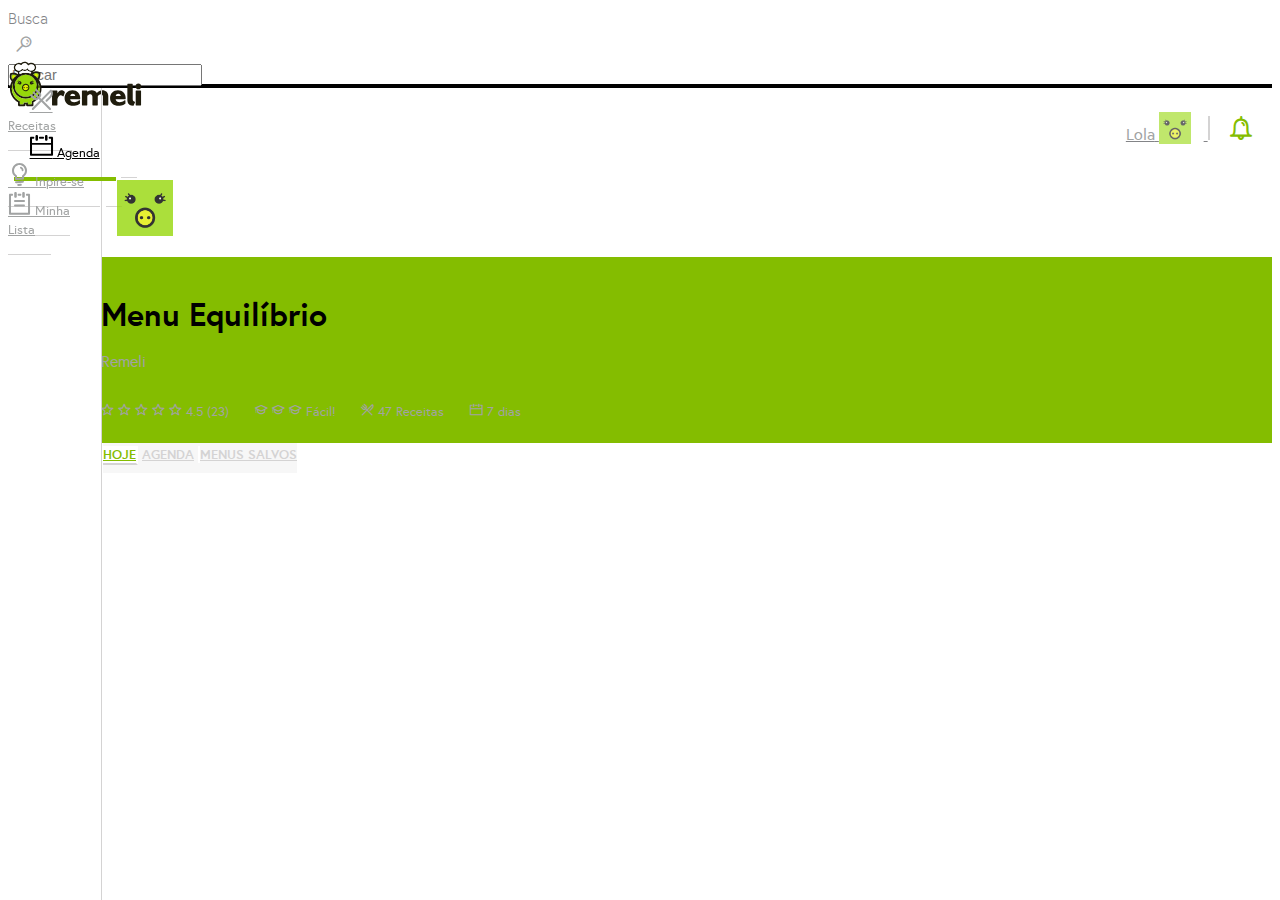
==== commit a8acd0f4: "finished styling for subnav" ====
--- a/index.html
+++ b/index.html
@@ -65,63 +65,63 @@
 	</nav>
 <!--/Main Navigation-->
 <!--Content-->
-  	<main>
-  		<div class="row rml-menu-header">
-  			<div class="col-md-1 no-gutter">
-  				<a class="" href="#">
-    				<img class="rml-user-avatar rounded" src="placeholder/user-avatar.png">
-  				</a>
-  			</div>
-  			<div class="col-md-11 no-gutter">
-  				<h1 class="col-md-12">Menu Equilíbrio</h1>
-	  			<div class="col-md-4 float-left">
-	  				<p>Remeli</p>
+  	<main class="">
+  		<div class="container-fluid ">
+	  		<div class="row rml-menu-header">
+	  			<div class="col-md-1">
+	  				<a class="" href="#">
+	    				<img class="rml-user-avatar rounded" src="placeholder/user-avatar.png">
+	  				</a>
 	  			</div>
-	  			<div class="col-md-8 float-right rml-ratings">
-  					<p>
-	  					<span class="rml-icon dripicons-star"></span>
-	  					<span class="rml-icon dripicons-star"></span>
-	  					<span class="rml-icon dripicons-star"></span>
-	  					<span class="rml-icon dripicons-star"></span>
-	  					<span class="rml-icon dripicons-star"></span>
-	  					4.5 (23)
-  					</p>
-  					<p>
-  						<span class="rml-icon dripicons-graduation"></span>
-  						<span class="rml-icon dripicons-graduation"></span>
-  						<span class="rml-icon dripicons-graduation"></span>
-  						Fácil!
-  					</p>
-  					<p>
-  						<span class="rml-icon dripicons-cutlery"></span>
-  						47 Receitas
-  					</p>
-  					<p>
-  						<span class="rml-icon dripicons-calendar"></span>
-  						7 dias
-  					</p>
-  				</div>
-  			</div>
-  		</div>
-  		<div class="col-md-12 rml-image-header">
-  		</div>
-  		<div class="container float-left">
-  			<div class="row justify-content-center">
-  				<div class="col-md-8 rml-subnav no-gutter">
-  					<div class="col-md-4 float-left">
-  						<p>Hoje</p>
-  					</div>
-  					<div class="col-md-4 float-left">
-  						<p>Agenda</p>
-  					</div>
-  					<div class="col-md-4 float-left">
-  						<p>Menus Salvos</p>
-  					</div>
-  				</div>
+	  			<div class="col-md-11 no-gutters">
+	  				<h1>Menu Equilíbrio</h1>
+	  				<div class="row ">
+			  			<div class="col-md-4 float-left">
+			  				<p>Remeli</p>
+			  			</div>
+			  			<div class="col-md-8 float-right rml-ratings">
+		  					<p>
+			  					<span class="rml-icon dripicons-star"></span>
+			  					<span class="rml-icon dripicons-star"></span>
+			  					<span class="rml-icon dripicons-star"></span>
+			  					<span class="rml-icon dripicons-star"></span>
+			  					<span class="rml-icon dripicons-star"></span>
+			  					4.5 (23)
+		  					</p>
+		  					<p>
+		  						<span class="rml-icon dripicons-graduation"></span>
+		  						<span class="rml-icon dripicons-graduation"></span>
+		  						<span class="rml-icon dripicons-graduation"></span>
+		  						Fácil!
+		  					</p>
+		  					<p>
+		  						<span class="rml-icon dripicons-cutlery"></span>
+		  						47 Receitas
+		  					</p>
+		  					<p>
+		  						<span class="rml-icon dripicons-calendar"></span>
+		  						7 dias
+		  					</p>
+		  				</div>
+	  				</div>
+	  			</div>
+	  		</div>
+	  		<div class="row no-gutters">
+		  		<div class="col-md-12 rml-image-header">
+		  		</div>
+	  		</div>
+	  		<div class="row justify-content-center no-gutters">
+	  			<div class="col-md-8 rml-sub-nav">
+	  				<nav class="nav nav-justified rml-sub-nav-font">
+						<a class="nav-item nav-link active" href="#">Hoje</a>
+						<a class="nav-item nav-link" href="#">Agenda</a>
+						<a class="nav-item nav-link" href="#">Menus Salvos</a>
+	  				</nav>
+	  			</div>
   			</div>
   		</div>
   	</main>
-<!--/Content-->  	
+<!--/Content-->
   	<footer>
   	</footer>
   </body>
--- a/stylesheets/app.css
+++ b/stylesheets/app.css
@@ -1081,7 +1081,7 @@
 
 /* line 27, ../sass/_colors.scss */
 .rml-divider-color {
-  color: #ECF0EF;
+  color: #d4d3d3;
 }
 
 /* line 1, ../sass/_typography.scss */
@@ -1096,21 +1096,38 @@
   font-size: 2rem !important;
 }
 
-/* line 10, ../sass/_typography.scss */
+/* line 9, ../sass/_typography.scss */
 h2 {
   color: #84BD00;
 }
 
-/* line 14, ../sass/_typography.scss */
+/* line 12, ../sass/_typography.scss */
 .rml-user-name {
   font-family: "europaregular", "helvetica", sans-serif;
   color: #A1A3A3;
 }
 
-/* line 18, ../sass/_typography.scss */
+/* line 16, ../sass/_typography.scss */
 p {
   font-family: "europaregular", "helvetica", sans-serif;
   color: #A1A3A3;
+}
+
+/* line 21, ../sass/_typography.scss */
+.rml-sub-nav-font a {
+  font-family: "europabold", "helvetica", sans-serif;
+  color: #d4d3d3;
+  font-size: 0.8em;
+  line-height: 1em;
+}
+/* line 27, ../sass/_typography.scss */
+.rml-sub-nav-font a:hover {
+  color: #649135;
+}
+/* line 30, ../sass/_typography.scss */
+.rml-sub-nav-font .active {
+  font-family: "europabold", "helvetica", sans-serif;
+  color: #84BD00;
 }
 
 /* line 1, ../sass/_header.scss */
@@ -1130,7 +1147,7 @@
   font-family: 'dripicons-v2';
   color: #84BD00;
   font-size: 1.5em;
-  border-left: 2px solid #ECF0EF;
+  border-left: 2px solid #d4d3d3;
   padding-left: 0.8em;
   padding-right: 0.8em;
 }
@@ -1167,39 +1184,38 @@
   height: 100%;
   min-height: 100%;
   position: fixed;
-  border-right: 1px solid #ECF0EF;
+  border-right: 1px solid #d4d3d3;
   display: block;
 }
 
 /* line 8, ../sass/_main-nav.scss */
 .rml-main-nav {
   width: 93px;
-  margin-top: 76px;
   font-family: "europaregular", "helvetica", sans-serif;
   font-size: 0.8em;
 }
-/* line 13, ../sass/_main-nav.scss */
+/* line 12, ../sass/_main-nav.scss */
 .rml-main-nav a {
   height: 93px;
   max-height: 93px;
   text-align: center;
-  border-bottom: 1px solid #ECF0EF;
+  border-bottom: 1px solid #d4d3d3;
   width: 88%;
   margin-left: 6%;
   padding: 1rem;
   color: #A1A3A3;
 }
-/* line 23, ../sass/_main-nav.scss */
+/* line 22, ../sass/_main-nav.scss */
 .rml-main-nav a:hover {
   color: #649135;
   border-bottom: 4px solid #649135;
 }
-/* line 27, ../sass/_main-nav.scss */
+/* line 26, ../sass/_main-nav.scss */
 .rml-main-nav .rml-icon {
   width: 100%;
   font-size: 1.8em;
 }
-/* line 31, ../sass/_main-nav.scss */
+/* line 30, ../sass/_main-nav.scss */
 .rml-main-nav .nav-link.active {
   color: black;
   border-bottom: 4px solid #84BD00;
@@ -1213,13 +1229,19 @@
 }
 
 /* line 5, ../sass/_common.scss */
+a {
+  color: inherit;
+}
+
+/* line 8, ../sass/_common.scss */
 main {
   margin-top: 76px;
   margin-left: 93px;
-  float: right;
-  width: 100%;
-  display: inline-block;
-  position: fixed;
+}
+/* line 11, ../sass/_common.scss */
+main .container-fluid {
+  padding-right: 0;
+  padding-left: 0;
 }
 
 /* line 1, ../sass/_forms.scss */
@@ -1285,7 +1307,7 @@
 /* line 30, ../sass/_elements.scss */
 .rml-ratings {
   display: inline-flex;
-  color: #ECF0EF;
+  color: #d4d3d3;
 }
 /* line 33, ../sass/_elements.scss */
 .rml-ratings p {
@@ -1294,19 +1316,35 @@
   margin-right: 2em;
 }
 
-/* line 40, ../sass/_elements.scss */
-.rml-subnav {
-  background-color: #ECF0EF;
-  height: 40px;
-  text-align: center;
-  vertical-align: middle;
-}
-/* line 45, ../sass/_elements.scss */
-.rml-subnav .col-md-4 {
-  border: 1px solid #A1A3A3;
+/* line 39, ../sass/_elements.scss */
+.rml-sub-nav {
+  background-color: #F7F7F7;
+  height: 30px;
+  vertical-align: bottom;
+  float: left;
+  border: 2px solid white;
   border-top: none;
 }
-/* line 49, ../sass/_elements.scss */
-.rml-subnav .col-md-4:hover {
-  background-color: #E3EAA5;
-}
+/* line 46, ../sass/_elements.scss */
+.rml-sub-nav a {
+  text-transform: uppercase;
+  max-height: 30px;
+}
+/* line 50, ../sass/_elements.scss */
+.rml-sub-nav a:first-child {
+  border-right: 2px solid white;
+}
+/* line 53, ../sass/_elements.scss */
+.rml-sub-nav a:last-child {
+  border-left: 2px solid white;
+}
+/* line 56, ../sass/_elements.scss */
+.rml-sub-nav a:active, .rml-sub-nav a.active {
+  font-family: "europabold", "helvetica", sans-serif;
+  background-color: white;
+  border-bottom: 2px solid #d4d3d3;
+}
+/* line 60, ../sass/_elements.scss */
+.rml-sub-nav a:active p, .rml-sub-nav a.active p {
+  color: #84BD00;
+}
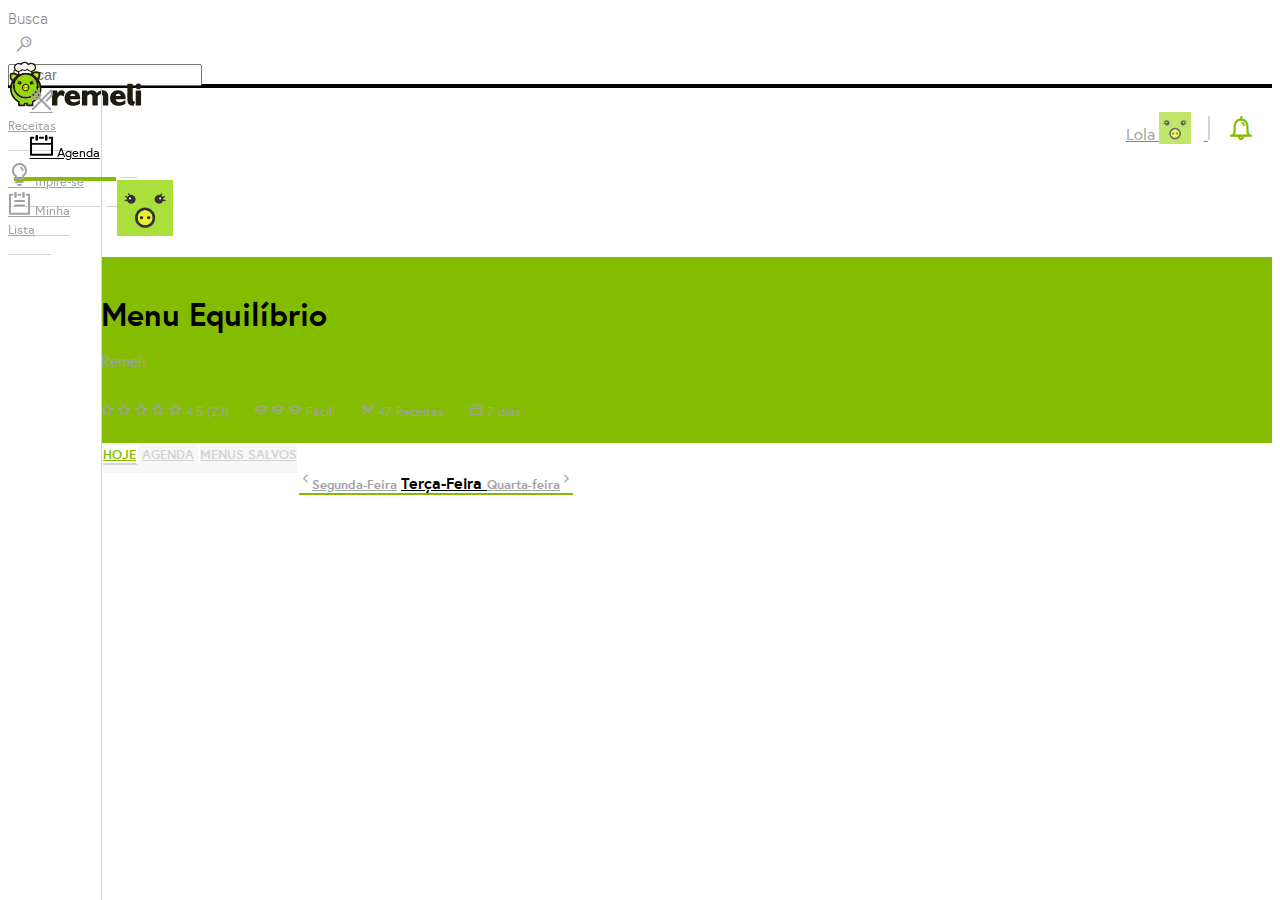
==== commit 060899bd: "finished styling for subnav2" ====
--- a/index.html
+++ b/index.html
@@ -119,6 +119,22 @@
 	  				</nav>
 	  			</div>
   			</div>
+	  		<div class="row justify-content-center no-gutters">
+	  			<div class="col-md-8 rml-sub-nav2">
+	  				<nav class="nav nav-justified rml-sub-nav2-font">
+						<a class="nav-item nav-link" href="#">
+							<span class="rml-icon dripicons-chevron-left"></span>
+							Segunda-Feira</a>
+						<a class="nav-item nav-link active" href="#">
+							Terça-Feira
+						</a>
+						<a class="nav-item nav-link" href="#">
+							Quarta-feira
+							<span class="rml-icon dripicons-chevron-right"></span>
+						</a>
+	  				</nav>
+	  			</div>
+  			</div>  			
   		</div>
   	</main>
 <!--/Content-->
--- a/stylesheets/app.css
+++ b/stylesheets/app.css
@@ -1115,19 +1115,40 @@
 
 /* line 21, ../sass/_typography.scss */
 .rml-sub-nav-font a {
+  text-transform: uppercase;
   font-family: "europabold", "helvetica", sans-serif;
   color: #d4d3d3;
   font-size: 0.8em;
   line-height: 1em;
 }
-/* line 27, ../sass/_typography.scss */
+/* line 28, ../sass/_typography.scss */
+.rml-sub-nav-font a:active, .rml-sub-nav-font a.active {
+  font-family: "europabold", "helvetica", sans-serif;
+  background-color: white;
+  border-bottom: 2px solid #d4d3d3;
+  color: #84BD00;
+}
+/* line 34, ../sass/_typography.scss */
 .rml-sub-nav-font a:hover {
   color: #649135;
 }
-/* line 30, ../sass/_typography.scss */
-.rml-sub-nav-font .active {
+
+/* line 39, ../sass/_typography.scss */
+.rml-sub-nav2-font a {
   font-family: "europabold", "helvetica", sans-serif;
-  color: #84BD00;
+  color: #A1A3A3;
+  font-size: 0.8em;
+  line-height: 1em;
+}
+/* line 45, ../sass/_typography.scss */
+.rml-sub-nav2-font a:active, .rml-sub-nav2-font a.active {
+  font-family: "europabold", "helvetica", sans-serif;
+  font-size: 1em;
+  color: black;
+}
+/* line 50, ../sass/_typography.scss */
+.rml-sub-nav2-font a:hover {
+  color: #649135;
 }
 
 /* line 1, ../sass/_header.scss */
@@ -1327,7 +1348,6 @@
 }
 /* line 46, ../sass/_elements.scss */
 .rml-sub-nav a {
-  text-transform: uppercase;
   max-height: 30px;
 }
 /* line 50, ../sass/_elements.scss */
@@ -1340,11 +1360,24 @@
 }
 /* line 56, ../sass/_elements.scss */
 .rml-sub-nav a:active, .rml-sub-nav a.active {
-  font-family: "europabold", "helvetica", sans-serif;
   background-color: white;
   border-bottom: 2px solid #d4d3d3;
 }
-/* line 60, ../sass/_elements.scss */
-.rml-sub-nav a:active p, .rml-sub-nav a.active p {
-  color: #84BD00;
-}
+
+/* line 61, ../sass/_elements.scss */
+.rml-sub-nav2 {
+  padding-top: 30px;
+  vertical-align: bottom;
+  float: left;
+  border-bottom: 2px solid #84BD00;
+}
+/* line 69, ../sass/_elements.scss */
+.rml-sub-nav2 a:first-child span {
+  text-align: left;
+  float: left;
+}
+/* line 75, ../sass/_elements.scss */
+.rml-sub-nav2 a:last-child span {
+  text-align: right;
+  float: right;
+}
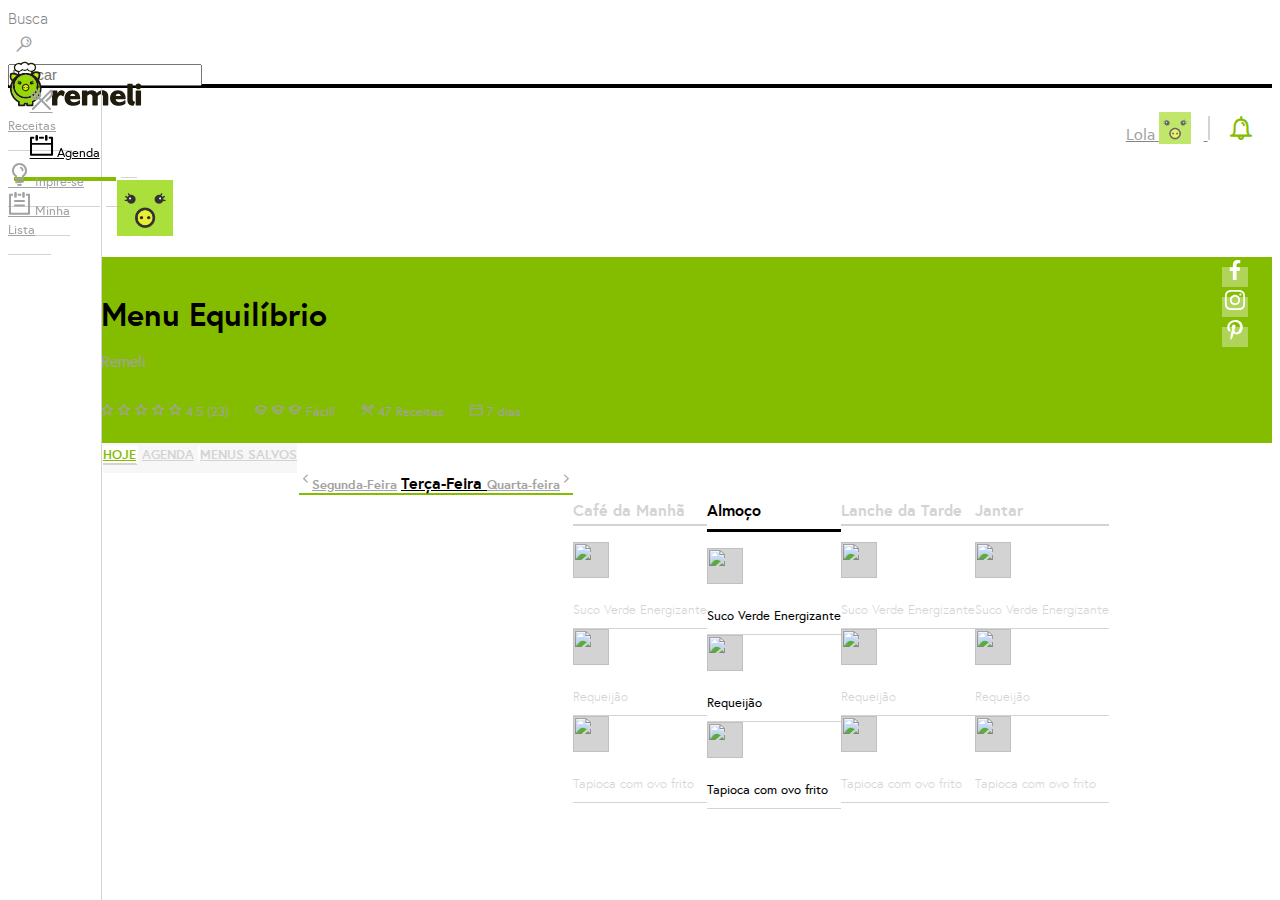
==== commit a7608ec5: "index.html wip" ====
--- a/index.html
+++ b/index.html
@@ -4,10 +4,10 @@
     <meta charset="utf-8">
     <meta http-equiv="X-UA-Compatible" content="IE=edge">
     <meta name="viewport" content="width=device-width, initial-scale = 1.0, maximum-scale=1.0, user-scalable=no" />
-<!--Styles-->    
-    <link href="stylesheets/app.css" rel="stylesheet" type="text/css"/>
 <!--Bootstrap-->
     <link rel="stylesheet" href="https://maxcdn.bootstrapcdn.com/bootstrap/4.0.0-beta/css/bootstrap.min.css" integrity="sha384-/Y6pD6FV/Vv2HJnA6t+vslU6fwYXjCFtcEpHbNJ0lyAFsXTsjBbfaDjzALeQsN6M" crossorigin="anonymous">
+<!--Styles-->
+    <link href="stylesheets/app.css" rel="stylesheet" type="text/css"/>
 <!--Favicon and app-->
 	<link rel="apple-touch-icon" sizes="180x180" href="favicons/apple-touch-icon.png">
 	<link rel="icon" type="image/png" sizes="32x32" href="favicons/favicon-32x32.png">
@@ -65,17 +65,17 @@
 	</nav>
 <!--/Main Navigation-->
 <!--Content-->
-  	<main class="">
-  		<div class="container-fluid ">
+  	<main>
+  		<div class="container-fluid">
 	  		<div class="row rml-menu-header">
-	  			<div class="col-md-1">
+	  			<div class="col-md-2">
 	  				<a class="" href="#">
-	    				<img class="rml-user-avatar rounded" src="placeholder/user-avatar.png">
+	    				<img class="rml-user-avatar rounded float-right" src="placeholder/user-avatar.png">
 	  				</a>
 	  			</div>
-	  			<div class="col-md-11 no-gutters">
+	  			<div class="col-md-10 no-gutters">
 	  				<h1>Menu Equilíbrio</h1>
-	  				<div class="row ">
+	  				<div class="row">
 			  			<div class="col-md-4 float-left">
 			  				<p>Remeli</p>
 			  			</div>
@@ -108,6 +108,23 @@
 	  		</div>
 	  		<div class="row no-gutters">
 		  		<div class="col-md-12 rml-image-header">
+	  				<div class="row rml-social float-right">
+	  					<a href="">
+							<object class="rml-social-facebook" type="image/svg+xml" data="svg/icons/icon-facebook.svg">
+					  			Facebook <!-- fallback image in CSS -->
+							</object>	  						
+	  					</a>
+	  					<a href="">
+	  						<object type="image/svg+xml" data="svg/icons/icon-instagram.svg">
+					  			Instagram <!-- fallback image in CSS -->
+							</object>
+	  					</a>
+	  					<a href="">
+	  						<object type="image/svg+xml" data="svg/icons/icon-pinterest.svg">
+					  			Pinterest <!-- fallback image in CSS -->
+							</object>
+	  					</a>
+	  				</div>
 		  		</div>
 	  		</div>
 	  		<div class="row justify-content-center no-gutters">
@@ -134,8 +151,148 @@
 						</a>
 	  				</nav>
 	  			</div>
-  			</div>  			
+  			</div>
   		</div>
+  		<div class="row justify-content-center no-gutters">
+  			<div class="col-md-8 rml-day-meal">
+  				<h3>Café da Manhã</h3>
+  				<div class="rml-meal-unit">
+  					<div class="row no-gutters">
+  						<div class="col-md-1 ">
+  							<img class="rml-meal-thumb" src="">
+  						</div>
+  						<div class="col-md-11">
+  							Suco Verde Energizante
+  						</div>
+  					</div>
+  				</div>
+  				<div class="rml-meal-unit">
+  					<div class="row no-gutters">
+  						<div class="col-md-1 ">
+  							<img class="rml-meal-thumb" src="">
+  						</div>
+  						<div class="col-md-11">
+  							Requeijão
+  						</div>
+  					</div>
+  				</div>
+  				<div class="rml-meal-unit">
+  					<div class="row no-gutters">
+  						<div class="col-md-1 ">
+  							<img class="rml-meal-thumb" src="">
+  						</div>
+  						<div class="col-md-11">
+  							Tapioca com ovo frito
+  						</div>
+  					</div>
+  				</div>
+  			</div>
+  		</div>
+  		<div class="row justify-content-center no-gutters">
+  			<div class="col-md-8 rml-day-meal">
+  				<h3 class="current">Almoço</h3>
+  				<div class="rml-meal-unit current">
+  					<div class="row no-gutters">
+  						<div class="col-md-1 ">
+  							<img class="rml-meal-thumb" src="">
+  						</div>
+  						<div class="col-md-11">
+  							Suco Verde Energizante
+  						</div>
+  					</div>
+  				</div>
+  				<div class="rml-meal-unit current">
+  					<div class="row no-gutters">
+  						<div class="col-md-1 ">
+  							<img class="rml-meal-thumb" src="">
+  						</div>
+  						<div class="col-md-11">
+  							Requeijão
+  						</div>
+  					</div>
+  				</div>
+  				<div class="rml-meal-unit current">
+  					<div class="row no-gutters">
+  						<div class="col-md-1 ">
+  							<img class="rml-meal-thumb" src="">
+  						</div>
+  						<div class="col-md-11">
+  							Tapioca com ovo frito
+  						</div>
+  					</div>
+  				</div>
+  			</div>
+  		</div>
+		<div class="row justify-content-center no-gutters">
+  			<div class="col-md-8 rml-day-meal">
+  				<h3>Lanche da Tarde</h3>
+  				<div class="rml-meal-unit">
+  					<div class="row no-gutters">
+  						<div class="col-md-1 ">
+  							<img class="rml-meal-thumb" src="">
+  						</div>
+  						<div class="col-md-11">
+  							Suco Verde Energizante
+  						</div>
+  					</div>
+  				</div>
+  				<div class="rml-meal-unit">
+  					<div class="row no-gutters">
+  						<div class="col-md-1 ">
+  							<img class="rml-meal-thumb" src="">
+  						</div>
+  						<div class="col-md-11">
+  							Requeijão
+  						</div>
+  					</div>
+  				</div>
+  				<div class="rml-meal-unit">
+  					<div class="row no-gutters">
+  						<div class="col-md-1 ">
+  							<img class="rml-meal-thumb" src="">
+  						</div>
+  						<div class="col-md-11">
+  							Tapioca com ovo frito
+  						</div>
+  					</div>
+  				</div>
+  			</div>
+  		</div>
+		<div class="row justify-content-center no-gutters">
+  			<div class="col-md-8 rml-day-meal">
+  				<h3>Jantar</h3>
+  				<div class="rml-meal-unit">
+  					<div class="row no-gutters">
+  						<div class="col-md-1 ">
+  							<img class="rml-meal-thumb" src="">
+  						</div>
+  						<div class="col-md-11">
+  							Suco Verde Energizante
+  						</div>
+  					</div>
+  				</div>
+  				<div class="rml-meal-unit">
+  					<div class="row no-gutters">
+  						<div class="col-md-1 ">
+  							<img class="rml-meal-thumb" src="">
+  						</div>
+  						<div class="col-md-11">
+  							Requeijão
+  						</div>
+  					</div>
+  				</div>
+  				<div class="rml-meal-unit">
+  					<div class="row no-gutters">
+  						<div class="col-md-1 ">
+  							<img class="rml-meal-thumb" src="">
+  						</div>
+  						<div class="col-md-11">
+  							Tapioca com ovo frito
+  						</div>
+  					</div>
+  				</div>
+  			</div>
+  		</div>  		  		 		
   	</main>
 <!--/Content-->
   	<footer>
--- a/stylesheets/app.css
+++ b/stylesheets/app.css
@@ -1102,18 +1102,30 @@
 }
 
 /* line 12, ../sass/_typography.scss */
+h3 {
+  color: #d4d3d3;
+  font-family: "europabold", "helvetica", sans-serif;
+  font-size: 1em;
+}
+
+/* line 17, ../sass/_typography.scss */
+h3.current {
+  color: black;
+}
+
+/* line 20, ../sass/_typography.scss */
 .rml-user-name {
   font-family: "europaregular", "helvetica", sans-serif;
   color: #A1A3A3;
 }
 
-/* line 16, ../sass/_typography.scss */
+/* line 24, ../sass/_typography.scss */
 p {
   font-family: "europaregular", "helvetica", sans-serif;
   color: #A1A3A3;
 }
 
-/* line 21, ../sass/_typography.scss */
+/* line 29, ../sass/_typography.scss */
 .rml-sub-nav-font a {
   text-transform: uppercase;
   font-family: "europabold", "helvetica", sans-serif;
@@ -1121,34 +1133,48 @@
   font-size: 0.8em;
   line-height: 1em;
 }
-/* line 28, ../sass/_typography.scss */
+/* line 36, ../sass/_typography.scss */
 .rml-sub-nav-font a:active, .rml-sub-nav-font a.active {
   font-family: "europabold", "helvetica", sans-serif;
   background-color: white;
   border-bottom: 2px solid #d4d3d3;
   color: #84BD00;
 }
-/* line 34, ../sass/_typography.scss */
+/* line 42, ../sass/_typography.scss */
 .rml-sub-nav-font a:hover {
   color: #649135;
 }
 
-/* line 39, ../sass/_typography.scss */
+/* line 47, ../sass/_typography.scss */
 .rml-sub-nav2-font a {
   font-family: "europabold", "helvetica", sans-serif;
   color: #A1A3A3;
   font-size: 0.8em;
   line-height: 1em;
 }
-/* line 45, ../sass/_typography.scss */
+/* line 53, ../sass/_typography.scss */
 .rml-sub-nav2-font a:active, .rml-sub-nav2-font a.active {
   font-family: "europabold", "helvetica", sans-serif;
   font-size: 1em;
   color: black;
 }
-/* line 50, ../sass/_typography.scss */
+/* line 58, ../sass/_typography.scss */
 .rml-sub-nav2-font a:hover {
   color: #649135;
+}
+
+/* line 62, ../sass/_typography.scss */
+.rml-meal-unit {
+  color: #d4d3d3;
+  font-family: "europalight", "helvetica", sans-serif;
+  font-size: 0.8em;
+  line-height: 36px;
+}
+
+/* line 68, ../sass/_typography.scss */
+.rml-meal-unit.current {
+  color: black;
+  font-family: "europaregular", "helvetica", sans-serif;
 }
 
 /* line 1, ../sass/_header.scss */
@@ -1292,13 +1318,48 @@
   float: left;
 }
 
-/* line 8, ../sass/_elements.scss */
+/* line 7, ../sass/_elements.scss */
+.rml-social {
+  margin-right: 0;
+  float: right;
+  width: 50px;
+  height: 93px;
+}
+/* line 12, ../sass/_elements.scss */
+.rml-social a {
+  height: 30px;
+  width: 100%;
+  min-width: 100%;
+  margin-bottom: 12px;
+  background-color: rgba(255, 255, 255, 0.35);
+}
+/* line 19, ../sass/_elements.scss */
+.rml-social a:first-child {
+  margin-top: 20px;
+}
+/* line 22, ../sass/_elements.scss */
+.rml-social a:hover {
+  background-color: rgba(255, 255, 255, 0.1);
+  -moz-box-shadow: rgba(150, 150, 150, 0.4) 0px 3px 3px;
+  -webkit-box-shadow: rgba(150, 150, 150, 0.4) 0px 3px 3px;
+  box-shadow: rgba(150, 150, 150, 0.4) 0px 3px 3px;
+}
+/* line 26, ../sass/_elements.scss */
+.rml-social object {
+  height: 26px;
+}
+/* line 33, ../sass/_elements.scss */
+.rml-social object.rml-social-facebook svg#Layer_1 g path {
+  fill: blue;
+}
+
+/* line 40, ../sass/_elements.scss */
 .rml-user-avatar {
   width: 56px;
   opacity: .8;
 }
 
-/* line 12, ../sass/_elements.scss */
+/* line 44, ../sass/_elements.scss */
 .rml-user-avatar:hover {
   -moz-box-shadow: rgba(150, 150, 150, 0.4) 0px 6px 6px;
   -webkit-box-shadow: rgba(150, 150, 150, 0.4) 0px 6px 6px;
@@ -1306,38 +1367,38 @@
   opacity: 1;
 }
 
-/* line 16, ../sass/_elements.scss */
+/* line 48, ../sass/_elements.scss */
 .rml-menu-header {
   height: 93px;
 }
-/* line 18, ../sass/_elements.scss */
+/* line 50, ../sass/_elements.scss */
 .rml-menu-header img {
   margin: 1em;
 }
-/* line 21, ../sass/_elements.scss */
+/* line 53, ../sass/_elements.scss */
 .rml-menu-header h1 {
   padding-top: 1rem;
   padding-bottom: 0;
   margin-bottom: 0;
 }
-/* line 26, ../sass/_elements.scss */
+/* line 58, ../sass/_elements.scss */
 .rml-menu-header p {
   padding-bottom: 0.2rem;
 }
 
-/* line 30, ../sass/_elements.scss */
+/* line 62, ../sass/_elements.scss */
 .rml-ratings {
   display: inline-flex;
   color: #d4d3d3;
 }
-/* line 33, ../sass/_elements.scss */
+/* line 65, ../sass/_elements.scss */
 .rml-ratings p {
   font-size: 0.8em;
   text-align: right;
   margin-right: 2em;
 }
 
-/* line 39, ../sass/_elements.scss */
+/* line 71, ../sass/_elements.scss */
 .rml-sub-nav {
   background-color: #F7F7F7;
   height: 30px;
@@ -1346,38 +1407,76 @@
   border: 2px solid white;
   border-top: none;
 }
-/* line 46, ../sass/_elements.scss */
+/* line 78, ../sass/_elements.scss */
 .rml-sub-nav a {
   max-height: 30px;
 }
-/* line 50, ../sass/_elements.scss */
+/* line 82, ../sass/_elements.scss */
 .rml-sub-nav a:first-child {
   border-right: 2px solid white;
 }
-/* line 53, ../sass/_elements.scss */
+/* line 85, ../sass/_elements.scss */
 .rml-sub-nav a:last-child {
   border-left: 2px solid white;
 }
-/* line 56, ../sass/_elements.scss */
+/* line 88, ../sass/_elements.scss */
 .rml-sub-nav a:active, .rml-sub-nav a.active {
   background-color: white;
   border-bottom: 2px solid #d4d3d3;
 }
 
-/* line 61, ../sass/_elements.scss */
+/* line 93, ../sass/_elements.scss */
 .rml-sub-nav2 {
   padding-top: 30px;
   vertical-align: bottom;
   float: left;
   border-bottom: 2px solid #84BD00;
 }
-/* line 69, ../sass/_elements.scss */
+/* line 101, ../sass/_elements.scss */
 .rml-sub-nav2 a:first-child span {
   text-align: left;
   float: left;
 }
-/* line 75, ../sass/_elements.scss */
+/* line 107, ../sass/_elements.scss */
 .rml-sub-nav2 a:last-child span {
   text-align: right;
   float: right;
 }
+
+/* line 115, ../sass/_elements.scss */
+.rml-day-meal {
+  float: left;
+  padding-top: 40px;
+}
+/* line 118, ../sass/_elements.scss */
+.rml-day-meal h3 {
+  padding-bottom: .2em;
+  width: 100%;
+  min-width: 100%;
+  border-bottom: 2px solid #d4d3d3;
+}
+/* line 124, ../sass/_elements.scss */
+.rml-day-meal h3.current {
+  border-bottom: 3px solid black;
+  padding-bottom: .5em;
+}
+
+/* line 129, ../sass/_elements.scss */
+.rml-meal-unit {
+  width: 100%;
+  border-bottom: 1px solid #d4d3d3;
+}
+
+/* line 133, ../sass/_elements.scss */
+.rml-meal-unit:hover {
+  color: #649135;
+  background-color: #E3EAA5;
+  cursor: pointer;
+}
+
+/* line 138, ../sass/_elements.scss */
+.rml-meal-thumb {
+  background-color: #d4d3d3;
+  width: 36px;
+  height: 36px;
+}
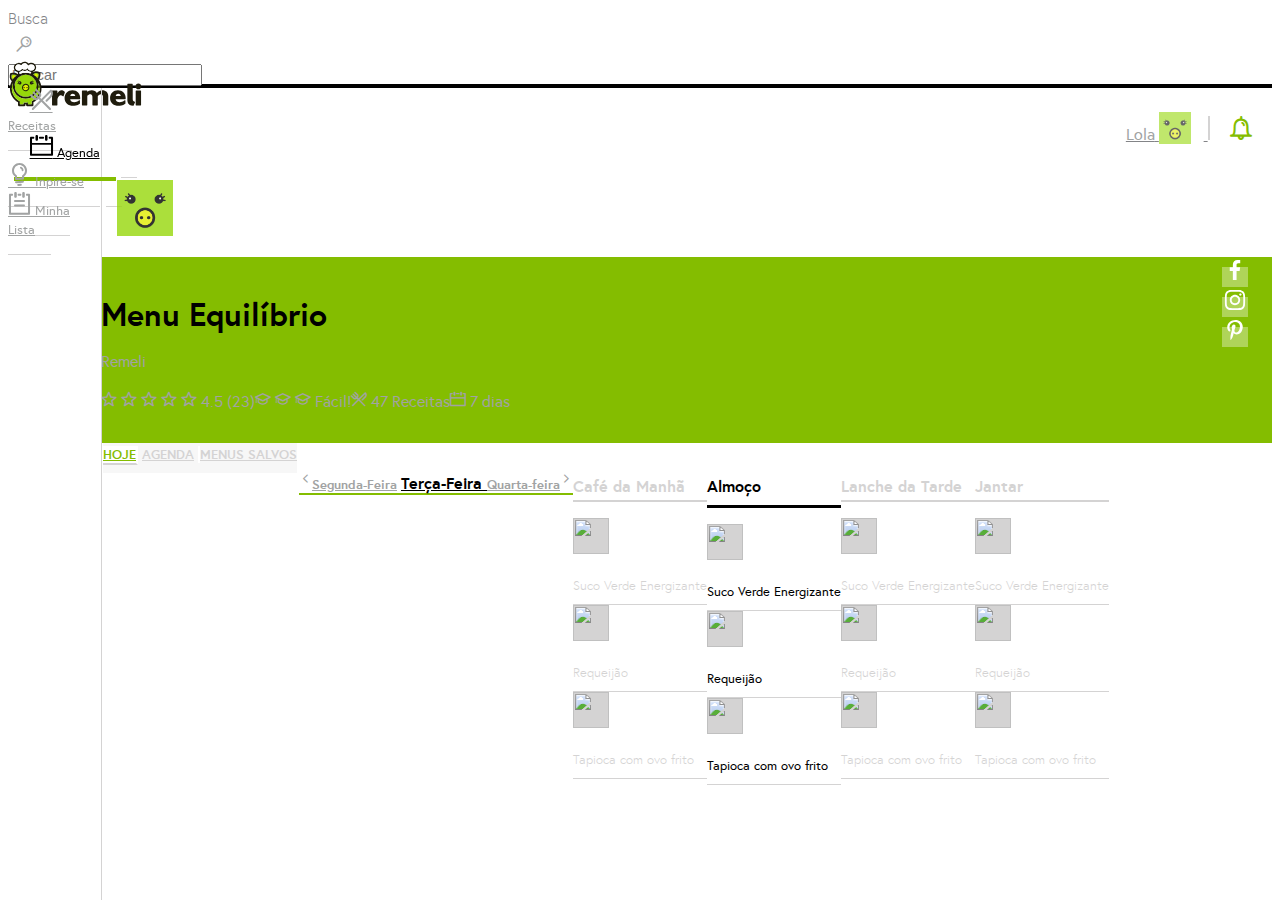
==== commit 925efcba: "menus.html and menus-past.html" ====
--- a/index.html
+++ b/index.html
@@ -46,19 +46,19 @@
 <!--/Header-->
 <!--Main Navigation-->
 	<nav class="nav rml-main-nav">
-	  <a class="nav-link" href="#">
+	  <a class="nav-link" href="/recipe.html">
 	  	<span class="rml-icon dripicons-cutlery"></span>
 	  	Receitas
 	  </a>
-	  <a class="nav-link active" href="#">
+	  <a class="nav-link active" href="/index.html">
 	  	<span class="rml-icon dripicons-calendar"></span>
 	  	Agenda
 	  </a>
-	  <a class="nav-link" href="#">
+	  <a class="nav-link" href="/inspiration.html">
 		<span class="rml-icon dripicons-lightbulb"></span>
 	  	Inpire-se
 	  </a>
-	  <a class="nav-link" href="#">
+	  <a class="nav-link" href="/list.html">
 	  	<span class="rml-icon dripicons-to-do"></span>
 	  	Minha Lista
 	  </a>
@@ -130,9 +130,9 @@
 	  		<div class="row justify-content-center no-gutters">
 	  			<div class="col-md-8 rml-sub-nav">
 	  				<nav class="nav nav-justified rml-sub-nav-font">
-						<a class="nav-item nav-link active" href="#">Hoje</a>
-						<a class="nav-item nav-link" href="#">Agenda</a>
-						<a class="nav-item nav-link" href="#">Menus Salvos</a>
+  						<a class="nav-item nav-link active" href="/index.html">Hoje</a>
+  						<a class="nav-item nav-link" href="/calendar.html">Agenda</a>
+  						<a class="nav-item nav-link" href="/menus.html">Menus Salvos</a>
 	  				</nav>
 	  			</div>
   			</div>
@@ -297,5 +297,8 @@
 <!--/Content-->
   	<footer>
   	</footer>
+    <script src="https://code.jquery.com/jquery-3.1.1.slim.min.js" integrity="sha384-A7FZj7v+d/sdmMqp/nOQwliLvUsJfDHW+k9Omg/a/EheAdgtzNs3hpfag6Ed950n" crossorigin="anonymous"></script>
+<script src="https://cdnjs.cloudflare.com/ajax/libs/tether/1.4.0/js/tether.min.js" integrity="sha384-DztdAPBWPRXSA/3eYEEUWrWCy7G5KFbe8fFjk5JAIxUYHKkDx6Qin1DkWx51bBrb" crossorigin="anonymous"></script>
+<script src="https://maxcdn.bootstrapcdn.com/bootstrap/4.0.0-alpha.6/js/bootstrap.min.js" integrity="sha384-vBWWzlZJ8ea9aCX4pEW3rVHjgjt7zpkNpZk+02D9phzyeVkE+jo0ieGizqPLForn" crossorigin="anonymous"></script>
   </body>
 </html>--- a/stylesheets/app.css
+++ b/stylesheets/app.css
@@ -1069,17 +1069,17 @@
   content: "\e069";
 }
 
-/* line 23, ../sass/_colors.scss */
+/* line 24, ../sass/_colors.scss */
 .rml-primary-text-color {
   color: #A1A3A3;
 }
 
-/* line 24, ../sass/_colors.scss */
+/* line 25, ../sass/_colors.scss */
 .rml-secondary-text-color {
   color: #67686A;
 }
 
-/* line 27, ../sass/_colors.scss */
+/* line 28, ../sass/_colors.scss */
 .rml-divider-color {
   color: #d4d3d3;
 }
@@ -1093,39 +1093,76 @@
 h1 {
   color: black;
   font-family: "europabold", "helvetica", sans-serif;
-  font-size: 2rem !important;
+  font-size: 2rem;
 }
 
 /* line 9, ../sass/_typography.scss */
 h2 {
+  color: black;
+  font-size: 1.2rem;
+  padding-top: 0.5rem;
+  margin-bottom: 0;
+}
+/* line 14, ../sass/_typography.scss */
+h2 .rml-icon {
   color: #84BD00;
-}
-
-/* line 12, ../sass/_typography.scss */
+  padding-right: 1rem;
+}
+
+/* line 19, ../sass/_typography.scss */
 h3 {
   color: #d4d3d3;
   font-family: "europabold", "helvetica", sans-serif;
-  font-size: 1em;
-}
-
-/* line 17, ../sass/_typography.scss */
+  font-size: 1rem;
+}
+
+/* line 24, ../sass/_typography.scss */
 h3.current {
   color: black;
 }
 
-/* line 20, ../sass/_typography.scss */
+/* line 27, ../sass/_typography.scss */
+h4 {
+  color: #d4d3d3;
+  font-size: 0.9rem;
+}
+
+/* line 31, ../sass/_typography.scss */
+p {
+  font-family: "europaregular", "helvetica", sans-serif;
+  color: #A1A3A3;
+  padding-bottom: .5rem;
+  margin-bottom: 0;
+}
+
+/* line 38, ../sass/_typography.scss */
 .rml-user-name {
   font-family: "europaregular", "helvetica", sans-serif;
   color: #A1A3A3;
 }
 
-/* line 24, ../sass/_typography.scss */
-p {
-  font-family: "europaregular", "helvetica", sans-serif;
-  color: #A1A3A3;
-}
-
-/* line 29, ../sass/_typography.scss */
+/* line 42, ../sass/_typography.scss */
+.rml-ratings-font {
+  font-size: 0.8em;
+  margin-right: 2em;
+}
+
+/* line 46, ../sass/_typography.scss */
+.rml-author-font {
+  font-size: .8rem;
+}
+
+/* line 49, ../sass/_typography.scss */
+.rml-description-font {
+  font-family: "europalight", "helvetica", sans-serif;
+  color: black;
+  font-style: italic;
+  font-size: 0.8rem;
+  padding-right: 1rem;
+  padding-left: 1rem;
+}
+
+/* line 58, ../sass/_typography.scss */
 .rml-sub-nav-font a {
   text-transform: uppercase;
   font-family: "europabold", "helvetica", sans-serif;
@@ -1133,37 +1170,37 @@
   font-size: 0.8em;
   line-height: 1em;
 }
-/* line 36, ../sass/_typography.scss */
+/* line 65, ../sass/_typography.scss */
 .rml-sub-nav-font a:active, .rml-sub-nav-font a.active {
   font-family: "europabold", "helvetica", sans-serif;
   background-color: white;
   border-bottom: 2px solid #d4d3d3;
   color: #84BD00;
 }
-/* line 42, ../sass/_typography.scss */
+/* line 71, ../sass/_typography.scss */
 .rml-sub-nav-font a:hover {
   color: #649135;
 }
 
-/* line 47, ../sass/_typography.scss */
+/* line 76, ../sass/_typography.scss */
 .rml-sub-nav2-font a {
   font-family: "europabold", "helvetica", sans-serif;
   color: #A1A3A3;
   font-size: 0.8em;
   line-height: 1em;
 }
-/* line 53, ../sass/_typography.scss */
+/* line 82, ../sass/_typography.scss */
 .rml-sub-nav2-font a:active, .rml-sub-nav2-font a.active {
   font-family: "europabold", "helvetica", sans-serif;
   font-size: 1em;
   color: black;
 }
-/* line 58, ../sass/_typography.scss */
+/* line 87, ../sass/_typography.scss */
 .rml-sub-nav2-font a:hover {
   color: #649135;
 }
 
-/* line 62, ../sass/_typography.scss */
+/* line 91, ../sass/_typography.scss */
 .rml-meal-unit {
   color: #d4d3d3;
   font-family: "europalight", "helvetica", sans-serif;
@@ -1171,10 +1208,59 @@
   line-height: 36px;
 }
 
-/* line 68, ../sass/_typography.scss */
+/* line 98, ../sass/_typography.scss */
+.selected h4 {
+  color: black;
+}
+/* line 101, ../sass/_typography.scss */
+.selected .rml-meal-unit {
+  color: #67686A;
+}
+
+/* line 105, ../sass/_typography.scss */
 .rml-meal-unit.current {
   color: black;
   font-family: "europaregular", "helvetica", sans-serif;
+}
+
+/* line 110, ../sass/_typography.scss */
+.rml-ingredients label.form-check-label {
+  font-family: "europalight", "helvetica", sans-serif;
+  text-align: left;
+}
+/* line 114, ../sass/_typography.scss */
+.rml-ingredients strong {
+  color: black;
+  font-family: "europabold", "helvetica", sans-serif;
+  text-align: right;
+}
+
+/* line 121, ../sass/_typography.scss */
+.rml-preparation li {
+  color: black;
+  font-size: 0.9rem;
+  font-family: "europalight", "helvetica", sans-serif;
+  line-height: 1.2rem;
+  text-indent: 2rem;
+}
+/* line 128, ../sass/_typography.scss */
+.rml-preparation li::before {
+  content: counter();
+  color: #84BD00;
+}
+
+/* line 133, ../sass/_typography.scss */
+.rml-custom-counter li::before {
+  content: counter(step-counter);
+  color: #84BD00;
+  margin-top: 0;
+  font-family: "europabold", "helvetica", sans-serif;
+}
+
+/* line 139, ../sass/_typography.scss */
+.rml-calendar-unit {
+  font-size: .7rem;
+  line-height: 1rem;
 }
 
 /* line 1, ../sass/_header.scss */
@@ -1269,6 +1355,49 @@
   cursor: default;
 }
 
+/* line 36, ../sass/_main-nav.scss */
+.rml-nav-top {
+  height: 93px;
+  border-bottom: 1px solid #d4d3d3;
+  padding: 10px;
+  padding-top: 1rem;
+  padding-bottom: 0;
+}
+/* line 42, ../sass/_main-nav.scss */
+.rml-nav-top .col-md-5 {
+  padding-left: 2rem;
+}
+/* line 45, ../sass/_main-nav.scss */
+.rml-nav-top .col-md-5:hover {
+  background-color: #f2f5dc;
+  border-bottom: 4px solid #E3EAA5;
+}
+/* line 48, ../sass/_main-nav.scss */
+.rml-nav-top .col-md-5:hover p {
+  color: #649135;
+}
+/* line 52, ../sass/_main-nav.scss */
+.rml-nav-top .col-md-5.active {
+  height: 78px;
+  border-bottom: 4px solid #84BD00;
+}
+/* line 56, ../sass/_main-nav.scss */
+.rml-nav-top .col-md-5:first-child {
+  margin-right: 40px;
+}
+/* line 59, ../sass/_main-nav.scss */
+.rml-nav-top .col-md-5:last-child {
+  margin-left: 40px;
+}
+/* line 62, ../sass/_main-nav.scss */
+.rml-nav-top p {
+  margin-bottom: 0;
+}
+/* line 65, ../sass/_main-nav.scss */
+.rml-nav-top a:hover {
+  text-decoration: none;
+}
+
 /* line 1, ../sass/_common.scss */
 body {
   font-family: "europaregular", "helvetica", sans-serif, serif;
@@ -1289,6 +1418,27 @@
 main .container-fluid {
   padding-right: 0;
   padding-left: 0;
+}
+
+/* line 1, ../sass/_buttons.scss */
+.rml-dropdown {
+  margin-top: 2rem;
+}
+/* line 3, ../sass/_buttons.scss */
+.rml-dropdown .btn {
+  width: 80%;
+  margin-left: 10%;
+  background-color: white;
+  border: none;
+  border-radius: 0;
+  border-bottom: 1px solid #d4d3d3;
+  text-align: center;
+  color: #A1A3A3;
+}
+/* line 13, ../sass/_buttons.scss */
+.rml-dropdown .dropdown-toggle::after {
+  float: right;
+  margin-top: .8rem;
 }
 
 /* line 1, ../sass/_forms.scss */
@@ -1319,13 +1469,18 @@
 }
 
 /* line 7, ../sass/_elements.scss */
+.rml-image-header.rml-recipe {
+  height: 278px;
+}
+
+/* line 10, ../sass/_elements.scss */
 .rml-social {
   margin-right: 0;
   float: right;
   width: 50px;
   height: 93px;
 }
-/* line 12, ../sass/_elements.scss */
+/* line 15, ../sass/_elements.scss */
 .rml-social a {
   height: 30px;
   width: 100%;
@@ -1333,33 +1488,29 @@
   margin-bottom: 12px;
   background-color: rgba(255, 255, 255, 0.35);
 }
-/* line 19, ../sass/_elements.scss */
+/* line 22, ../sass/_elements.scss */
 .rml-social a:first-child {
   margin-top: 20px;
 }
-/* line 22, ../sass/_elements.scss */
+/* line 25, ../sass/_elements.scss */
 .rml-social a:hover {
   background-color: rgba(255, 255, 255, 0.1);
   -moz-box-shadow: rgba(150, 150, 150, 0.4) 0px 3px 3px;
   -webkit-box-shadow: rgba(150, 150, 150, 0.4) 0px 3px 3px;
   box-shadow: rgba(150, 150, 150, 0.4) 0px 3px 3px;
 }
-/* line 26, ../sass/_elements.scss */
+/* line 29, ../sass/_elements.scss */
 .rml-social object {
   height: 26px;
 }
+
 /* line 33, ../sass/_elements.scss */
-.rml-social object.rml-social-facebook svg#Layer_1 g path {
-  fill: blue;
-}
-
-/* line 40, ../sass/_elements.scss */
 .rml-user-avatar {
   width: 56px;
   opacity: .8;
 }
 
-/* line 44, ../sass/_elements.scss */
+/* line 37, ../sass/_elements.scss */
 .rml-user-avatar:hover {
   -moz-box-shadow: rgba(150, 150, 150, 0.4) 0px 6px 6px;
   -webkit-box-shadow: rgba(150, 150, 150, 0.4) 0px 6px 6px;
@@ -1367,38 +1518,32 @@
   opacity: 1;
 }
 
-/* line 48, ../sass/_elements.scss */
+/* line 41, ../sass/_elements.scss */
 .rml-menu-header {
   height: 93px;
 }
-/* line 50, ../sass/_elements.scss */
+/* line 43, ../sass/_elements.scss */
 .rml-menu-header img {
   margin: 1em;
 }
-/* line 53, ../sass/_elements.scss */
+/* line 46, ../sass/_elements.scss */
 .rml-menu-header h1 {
   padding-top: 1rem;
   padding-bottom: 0;
   margin-bottom: 0;
 }
-/* line 58, ../sass/_elements.scss */
+/* line 51, ../sass/_elements.scss */
 .rml-menu-header p {
   padding-bottom: 0.2rem;
 }
 
-/* line 62, ../sass/_elements.scss */
+/* line 55, ../sass/_elements.scss */
 .rml-ratings {
   display: inline-flex;
-  color: #d4d3d3;
-}
-/* line 65, ../sass/_elements.scss */
-.rml-ratings p {
-  font-size: 0.8em;
   text-align: right;
-  margin-right: 2em;
-}
-
-/* line 71, ../sass/_elements.scss */
+}
+
+/* line 59, ../sass/_elements.scss */
 .rml-sub-nav {
   background-color: #F7F7F7;
   height: 30px;
@@ -1407,58 +1552,73 @@
   border: 2px solid white;
   border-top: none;
 }
-/* line 78, ../sass/_elements.scss */
+/* line 66, ../sass/_elements.scss */
 .rml-sub-nav a {
   max-height: 30px;
 }
-/* line 82, ../sass/_elements.scss */
+/* line 69, ../sass/_elements.scss */
 .rml-sub-nav a:first-child {
   border-right: 2px solid white;
 }
-/* line 85, ../sass/_elements.scss */
+/* line 72, ../sass/_elements.scss */
 .rml-sub-nav a:last-child {
   border-left: 2px solid white;
 }
-/* line 88, ../sass/_elements.scss */
+/* line 75, ../sass/_elements.scss */
 .rml-sub-nav a:active, .rml-sub-nav a.active {
   background-color: white;
   border-bottom: 2px solid #d4d3d3;
 }
 
-/* line 93, ../sass/_elements.scss */
+/* line 80, ../sass/_elements.scss */
 .rml-sub-nav2 {
   padding-top: 30px;
   vertical-align: bottom;
   float: left;
   border-bottom: 2px solid #84BD00;
-}
-/* line 101, ../sass/_elements.scss */
+  margin-bottom: 30px;
+}
+/* line 89, ../sass/_elements.scss */
 .rml-sub-nav2 a:first-child span {
   text-align: left;
   float: left;
 }
-/* line 107, ../sass/_elements.scss */
+/* line 95, ../sass/_elements.scss */
 .rml-sub-nav2 a:last-child span {
   text-align: right;
   float: right;
 }
 
-/* line 115, ../sass/_elements.scss */
+/* line 103, ../sass/_elements.scss */
 .rml-day-meal {
   float: left;
-  padding-top: 40px;
-}
-/* line 118, ../sass/_elements.scss */
+  padding-top: 16px;
+}
+/* line 106, ../sass/_elements.scss */
 .rml-day-meal h3 {
   padding-bottom: .2em;
   width: 100%;
   min-width: 100%;
   border-bottom: 2px solid #d4d3d3;
 }
-/* line 124, ../sass/_elements.scss */
+/* line 112, ../sass/_elements.scss */
 .rml-day-meal h3.current {
   border-bottom: 3px solid black;
   padding-bottom: .5em;
+}
+/* line 117, ../sass/_elements.scss */
+.rml-day-meal h3 span {
+  text-align: right;
+  float: right;
+}
+/* line 122, ../sass/_elements.scss */
+.rml-day-meal h4 {
+  margin-top: 1.5rem;
+}
+
+/* line 126, ../sass/_elements.scss */
+.rml-day-meal.selected {
+  background-color: #f2f5dc;
 }
 
 /* line 129, ../sass/_elements.scss */
@@ -1466,17 +1626,119 @@
   width: 100%;
   border-bottom: 1px solid #d4d3d3;
 }
-
-/* line 133, ../sass/_elements.scss */
+/* line 132, ../sass/_elements.scss */
+.rml-meal-unit .selected {
+  border-bottom: 2px solid #67686A;
+}
+
+/* line 136, ../sass/_elements.scss */
 .rml-meal-unit:hover {
   color: #649135;
   background-color: #E3EAA5;
   cursor: pointer;
 }
 
-/* line 138, ../sass/_elements.scss */
+/* line 141, ../sass/_elements.scss */
 .rml-meal-thumb {
   background-color: #d4d3d3;
   width: 36px;
   height: 36px;
 }
+
+/* line 146, ../sass/_elements.scss */
+.rml-ingredients {
+  margin-top: 1.5rem;
+  margin-bottom: 1rem;
+}
+
+/* line 151, ../sass/_elements.scss */
+.rml-preparation h2 {
+  margin-top: 1rem;
+  width: 100%;
+}
+/* line 155, ../sass/_elements.scss */
+.rml-preparation li {
+  margin-bottom: 1rem;
+  float: left;
+  text-align: justify;
+  display: flex;
+}
+
+/* line 162, ../sass/_elements.scss */
+.rml-custom-counter {
+  margin: 0;
+  padding: 0;
+  list-style-type: none;
+}
+
+/* line 167, ../sass/_elements.scss */
+.rml-custom-counter li {
+  counter-increment: step-counter;
+}
+
+/* line 170, ../sass/_elements.scss */
+.rml-custom-counter li::before {
+  margin: 1rem;
+  margin-top: 0;
+  float: left;
+  margin-bottom: 2.5rem;
+}
+
+/* line 176, ../sass/_elements.scss */
+.rml-calendar-unit {
+  height: 40px;
+  padding-right: .3rem;
+}
+/* line 179, ../sass/_elements.scss */
+.rml-calendar-unit .rml-meal-thumb {
+  width: 28px;
+  height: 28px;
+  margin-top: 5px;
+}
+
+/* line 1, ../sass/_media.scss */
+.media {
+  border: 1px solid #d4d3d3;
+  margin-top: 2rem;
+  margin-right: 1rem;
+  margin-left: 1rem;
+}
+/* line 6, ../sass/_media.scss */
+.media .rml-social {
+  width: 100%;
+  margin-top: 153px;
+  bottom: 0;
+}
+/* line 10, ../sass/_media.scss */
+.media .rml-social a {
+  margin-right: .5rem;
+  margin-left: .5rem;
+  margin-left: 0;
+  text-align: center;
+  max-width: 30%;
+  min-width: 30%;
+  margin-bottom: 0;
+  height: 30px;
+}
+/* line 20, ../sass/_media.scss */
+.media .rml-social a:first-child {
+  margin-top: 0;
+}
+
+/* line 26, ../sass/_media.scss */
+.rml-menu-unit .rml-user-avatar {
+  width: 32px;
+  margin-top: 1rem;
+  margin-left: 1rem;
+}
+/* line 31, ../sass/_media.scss */
+.rml-menu-unit .rml-ratings {
+  padding-left: 1rem;
+  padding-top: .5rem;
+}
+
+/* line 36, ../sass/_media.scss */
+.rml-unit-header {
+  padding-top: .5rem;
+  border-bottom: 1px solid #d4d3d3;
+}
